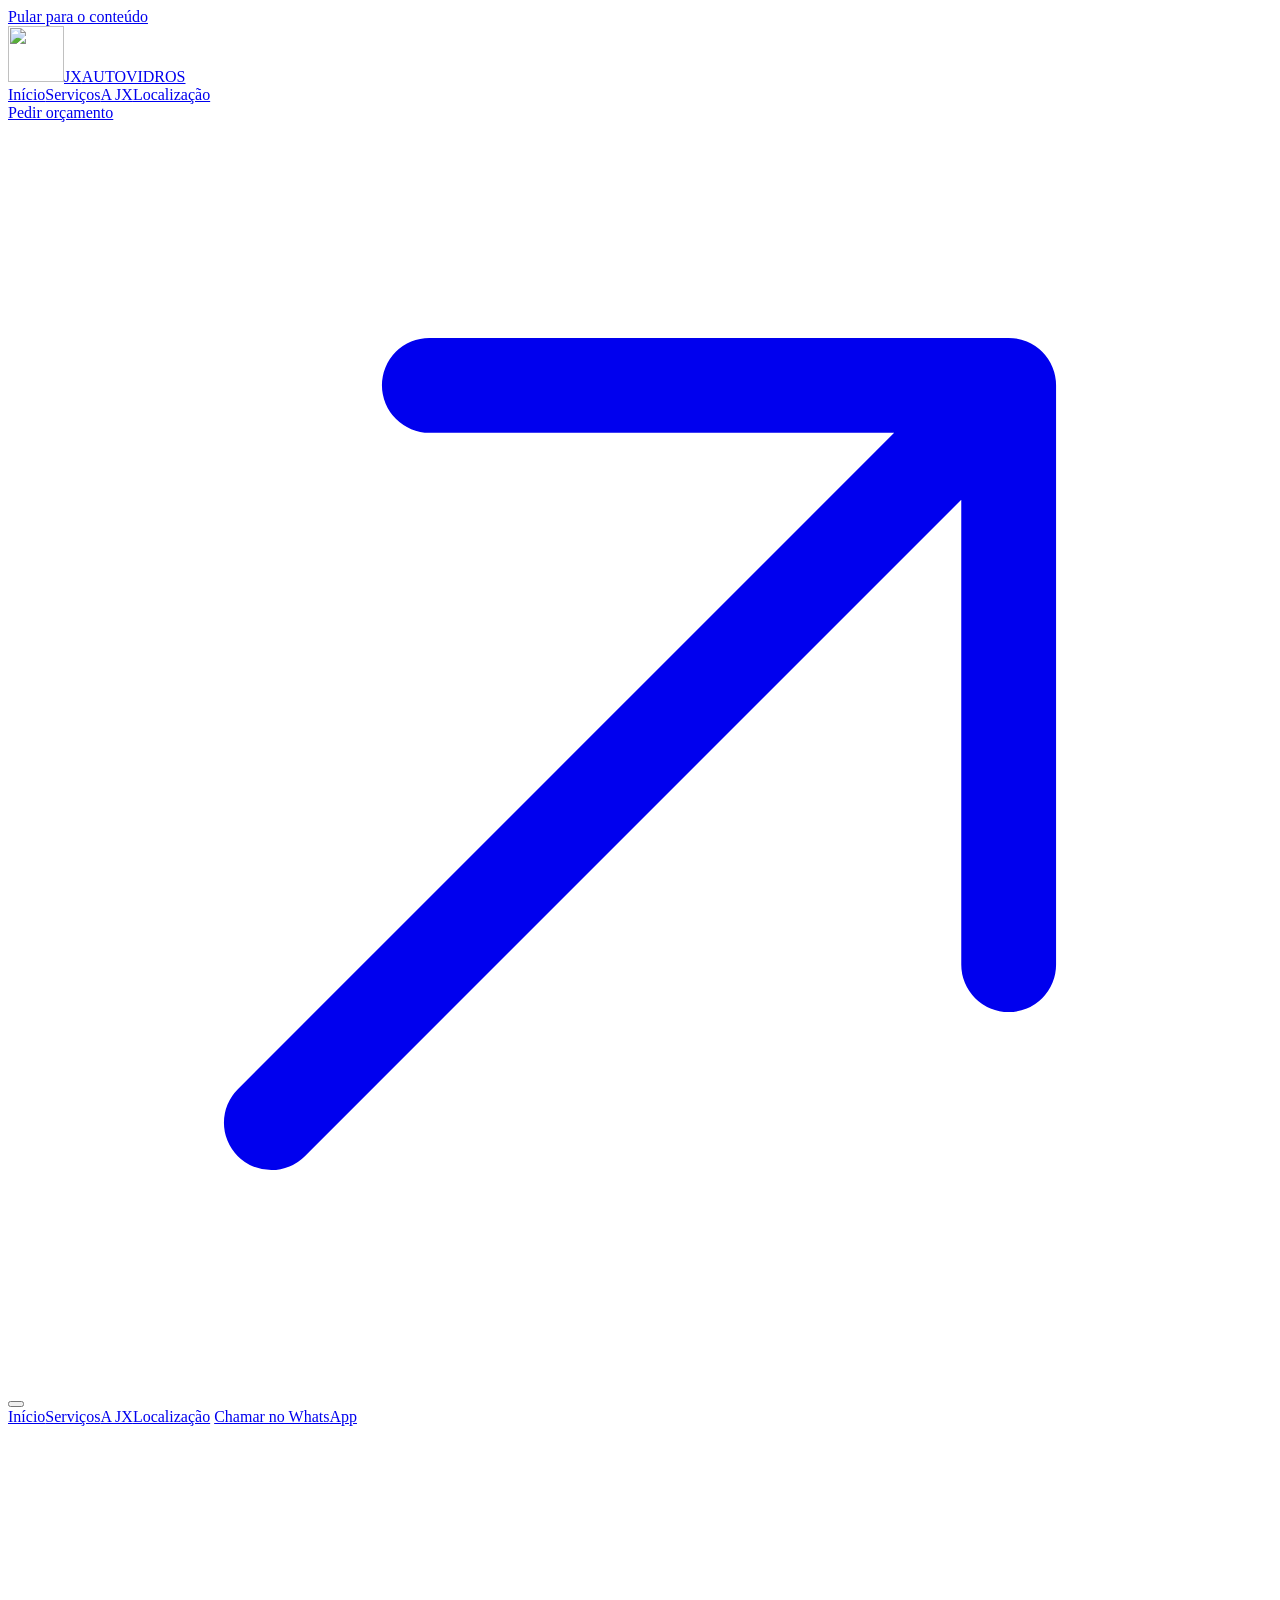
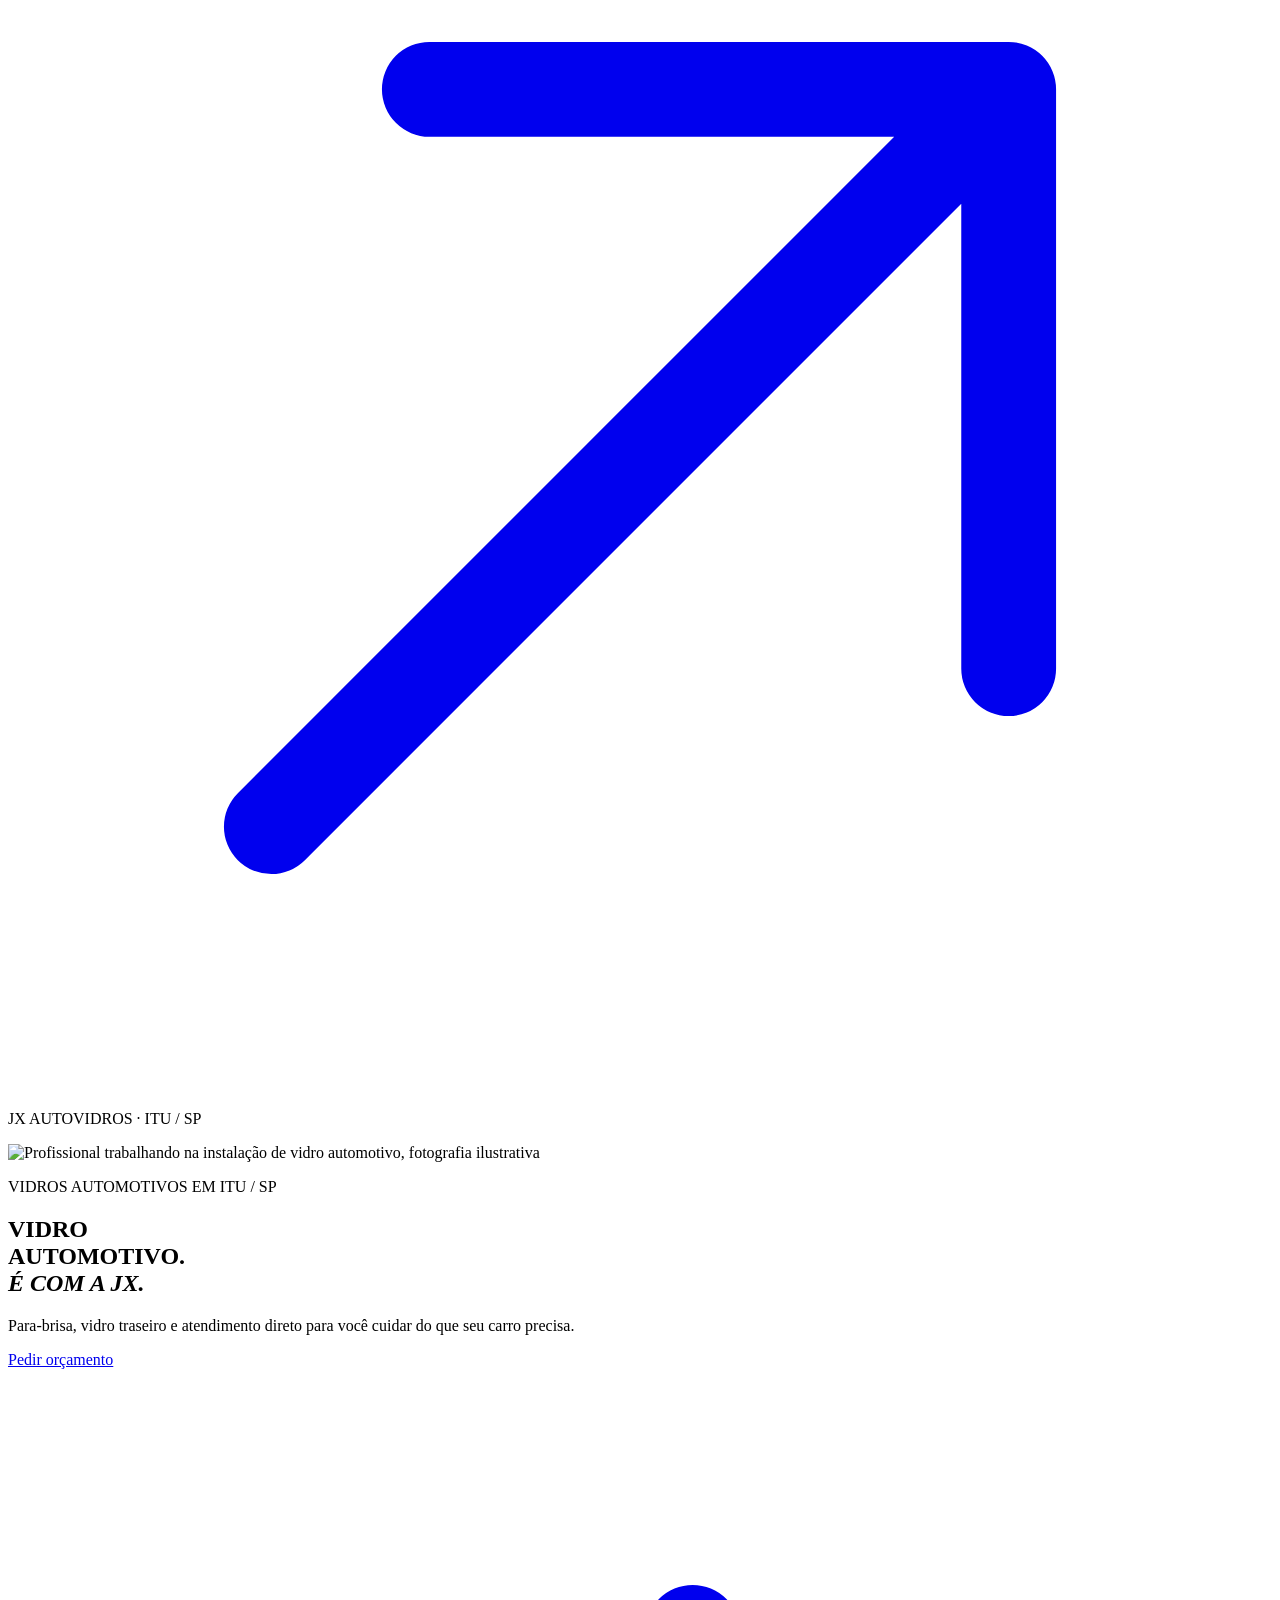
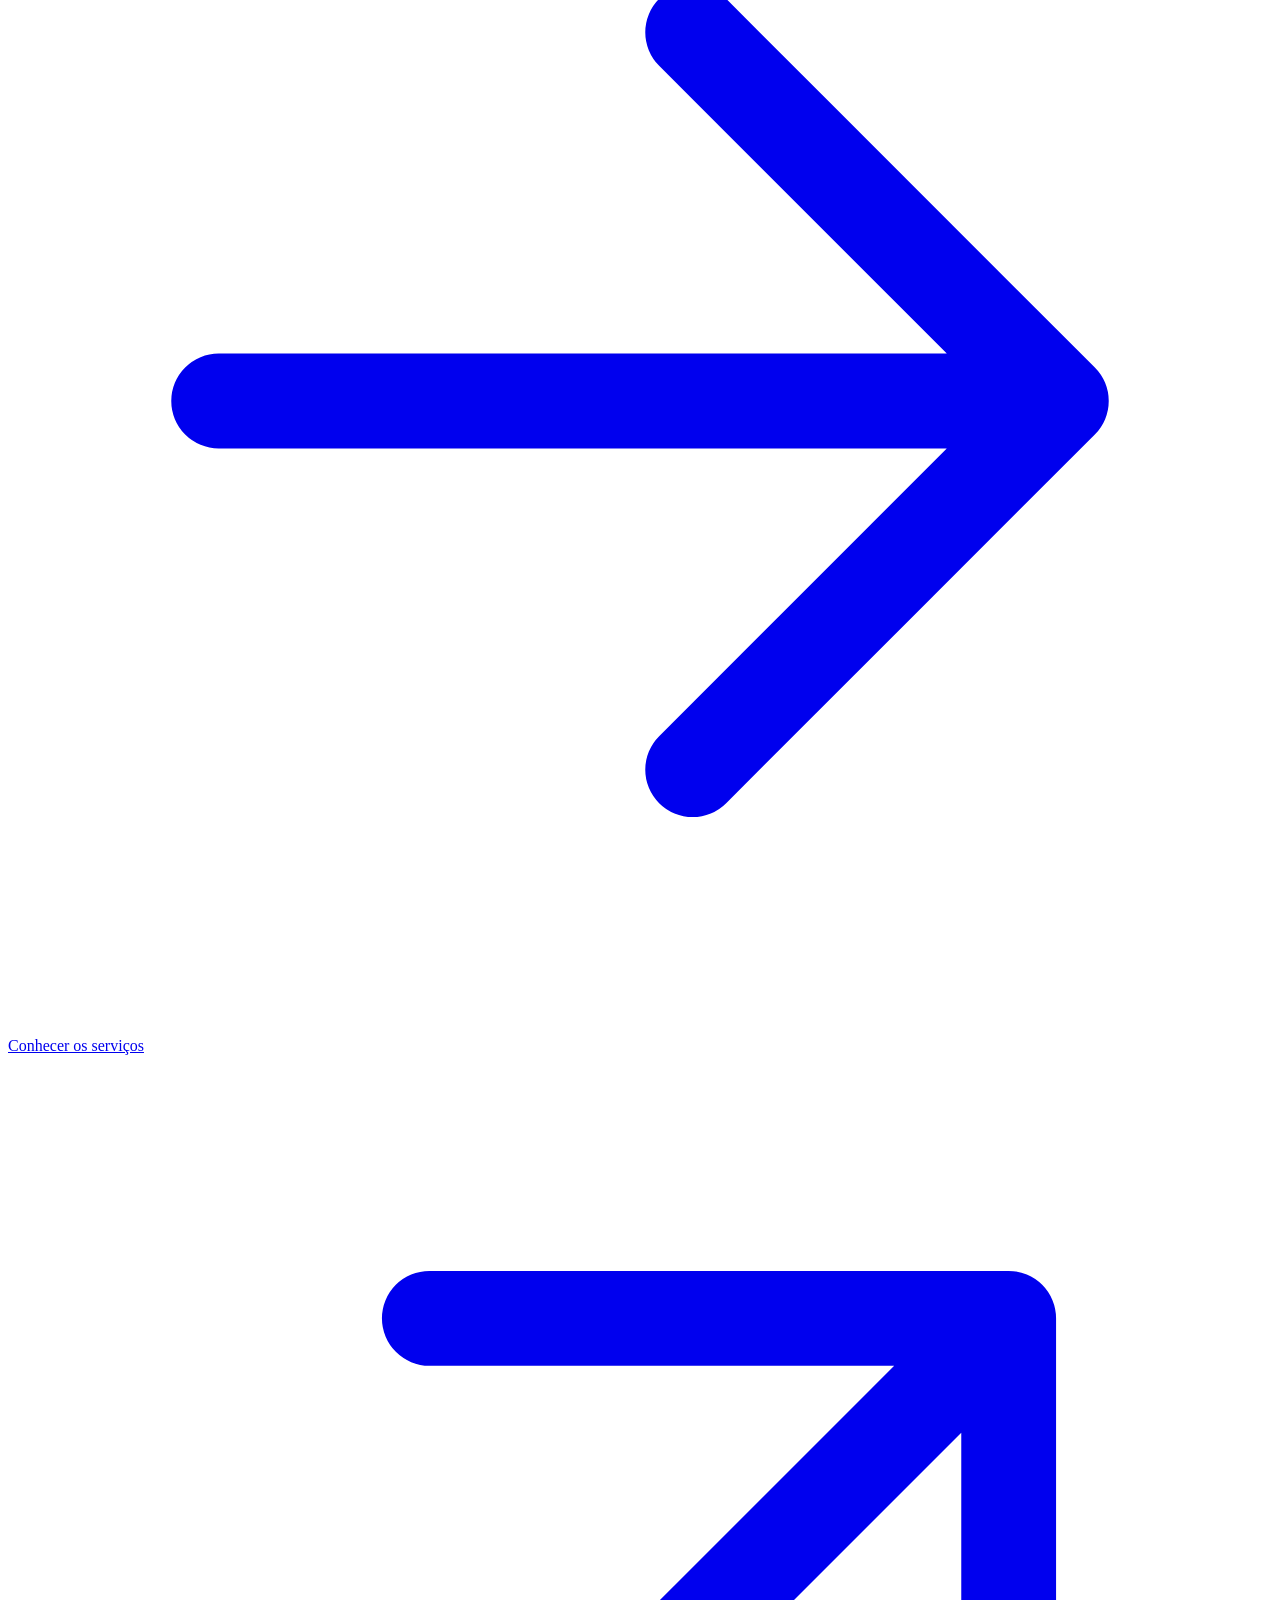
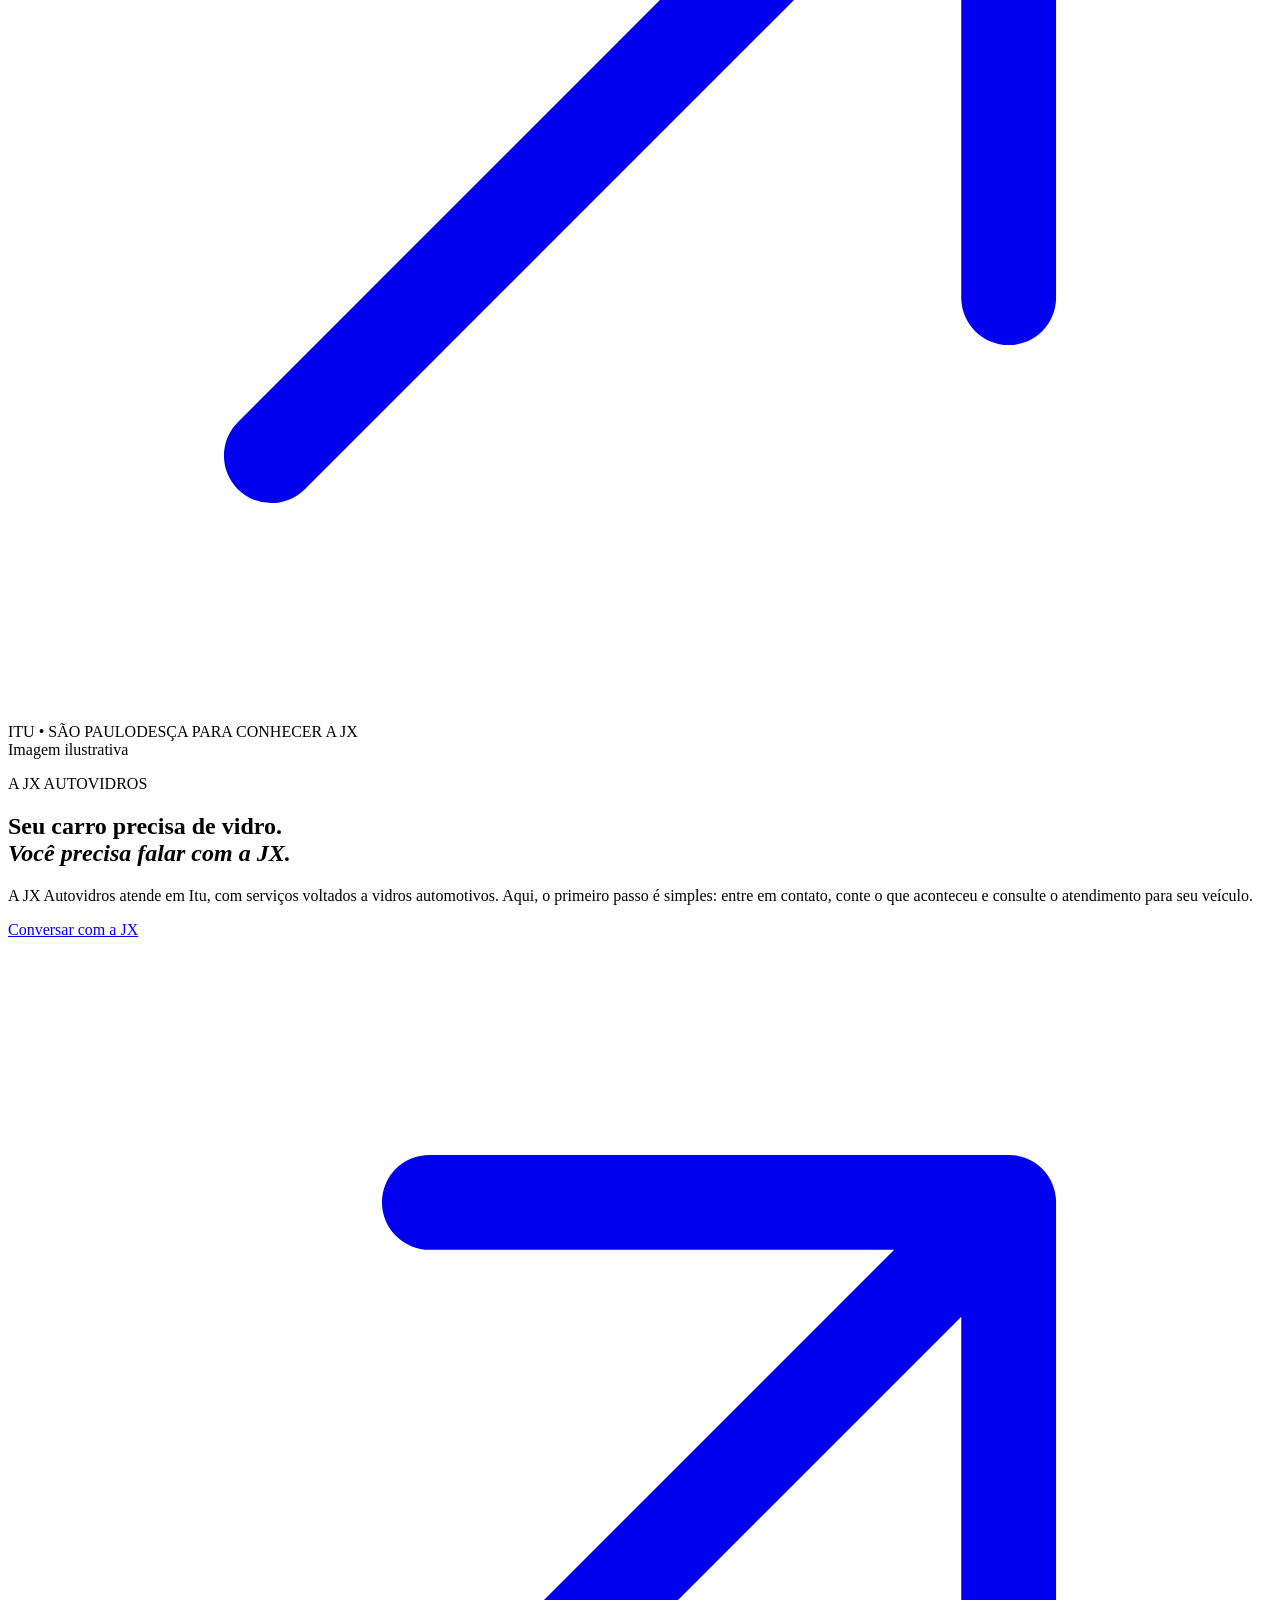
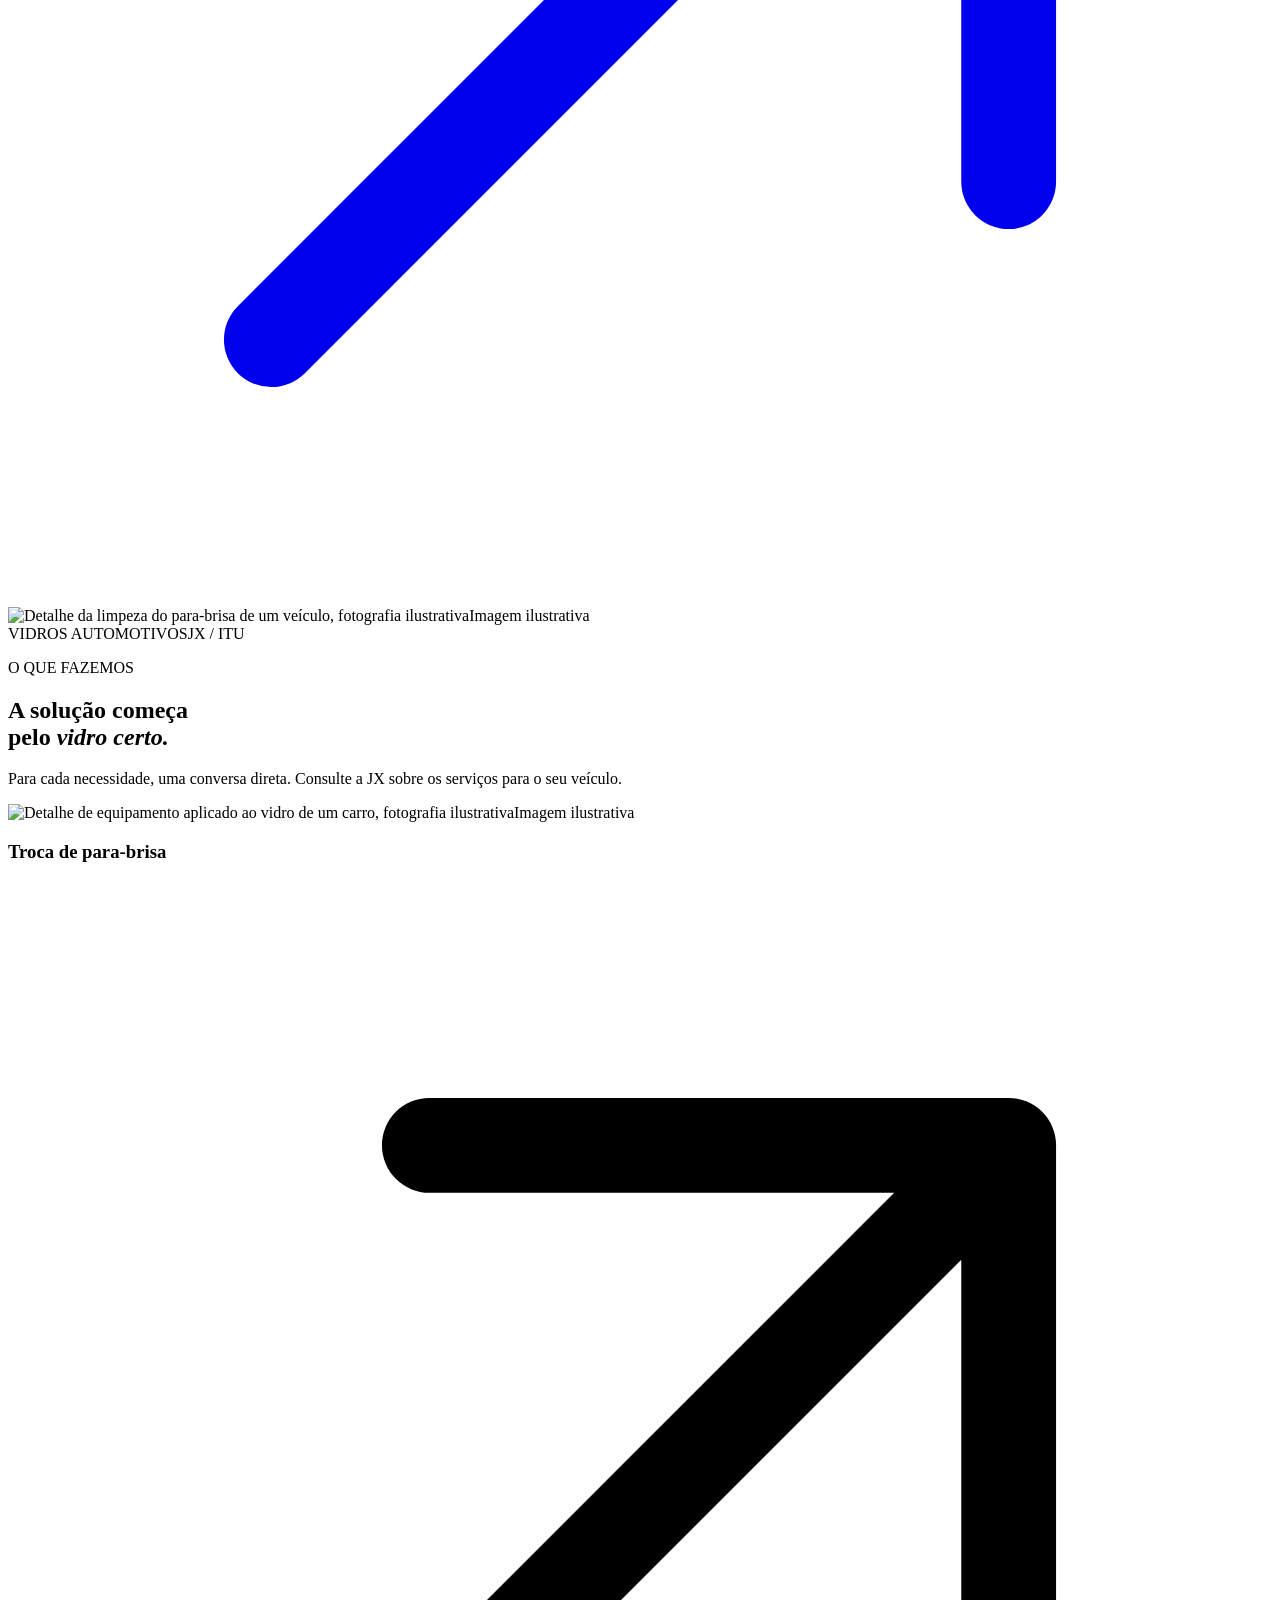
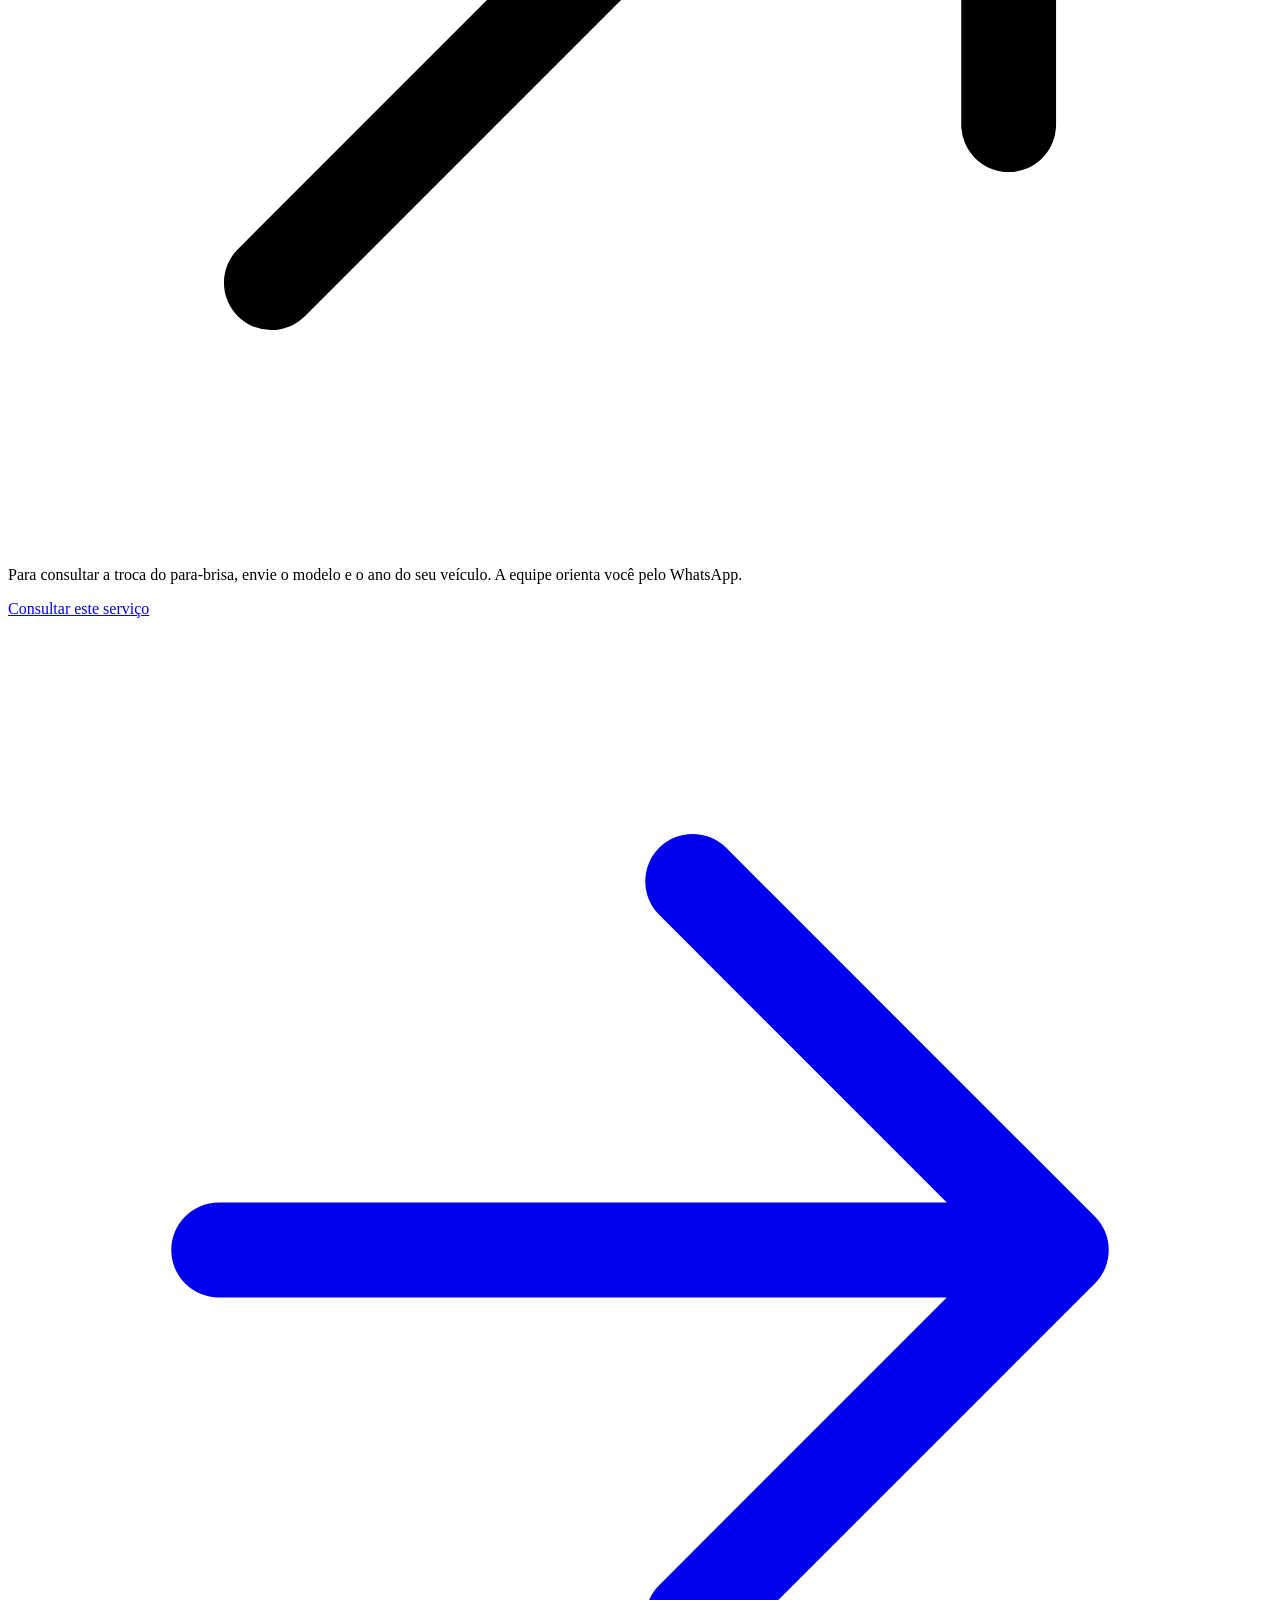
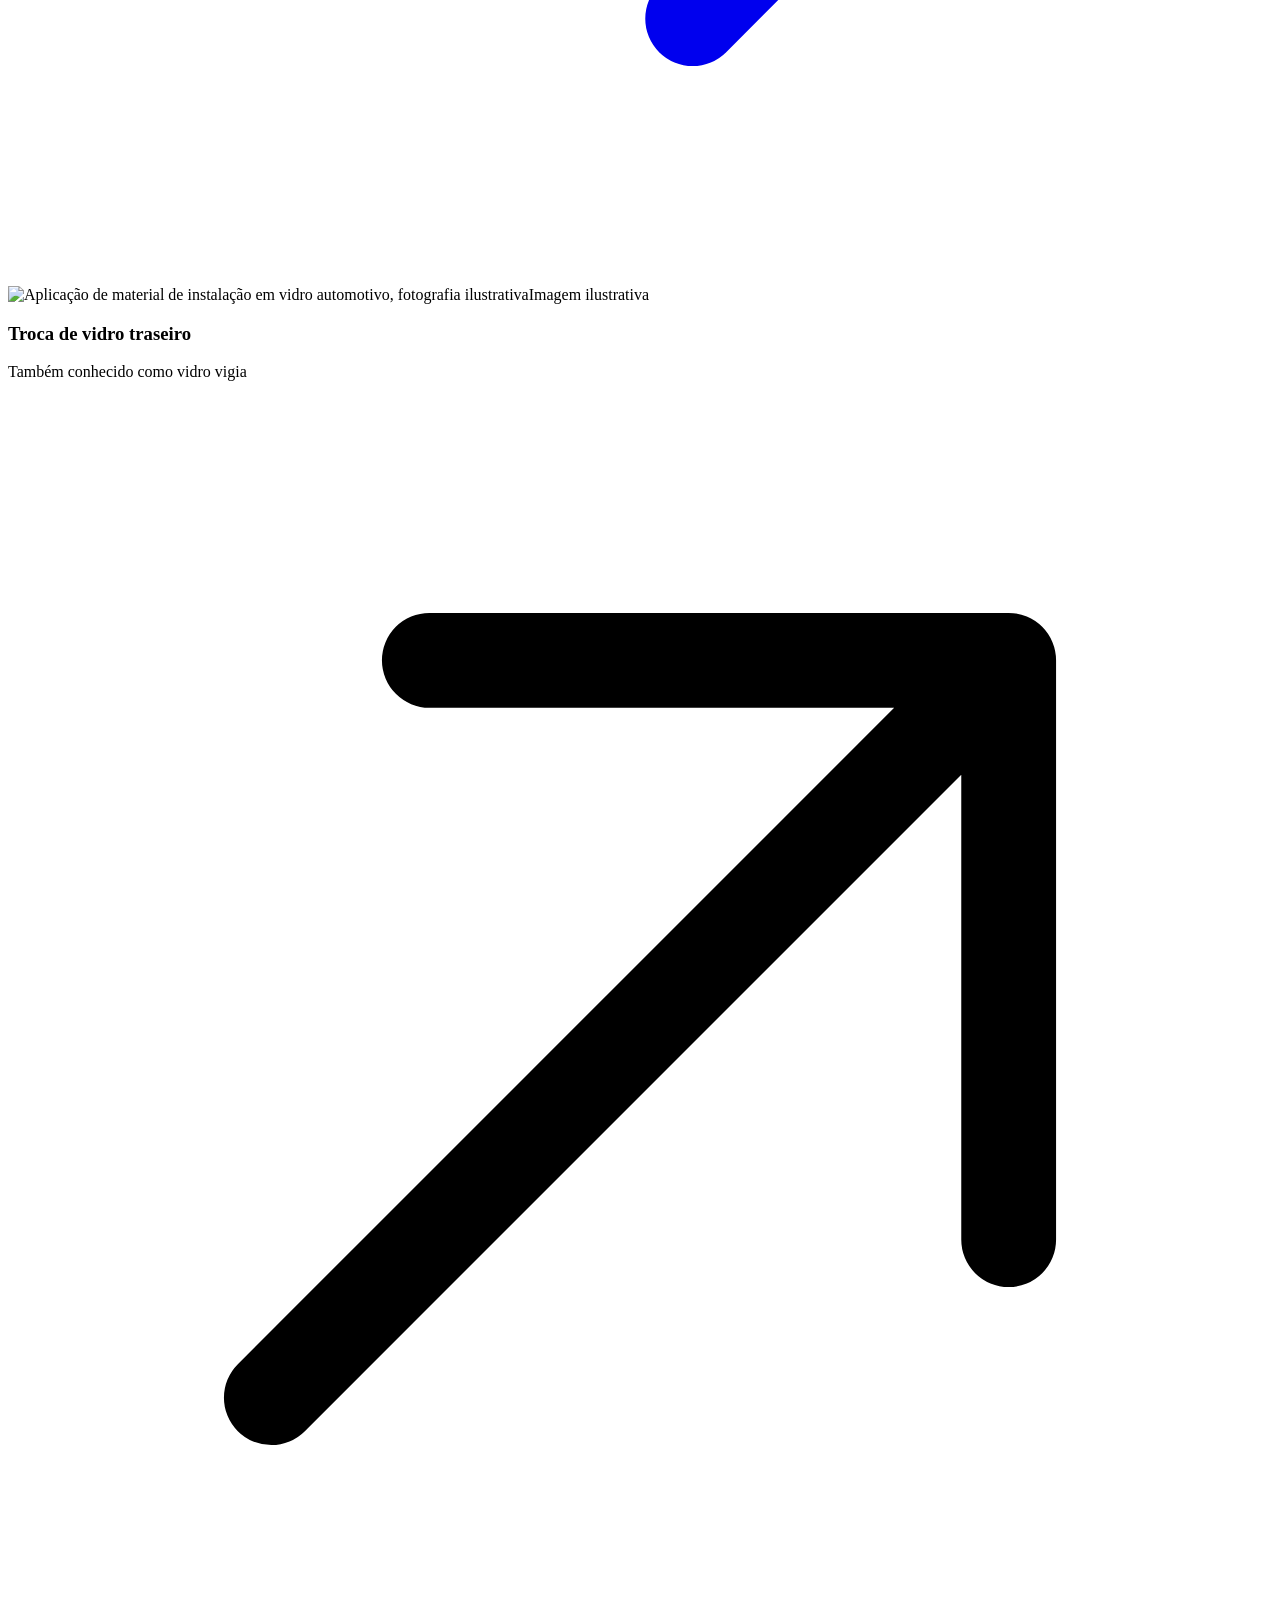
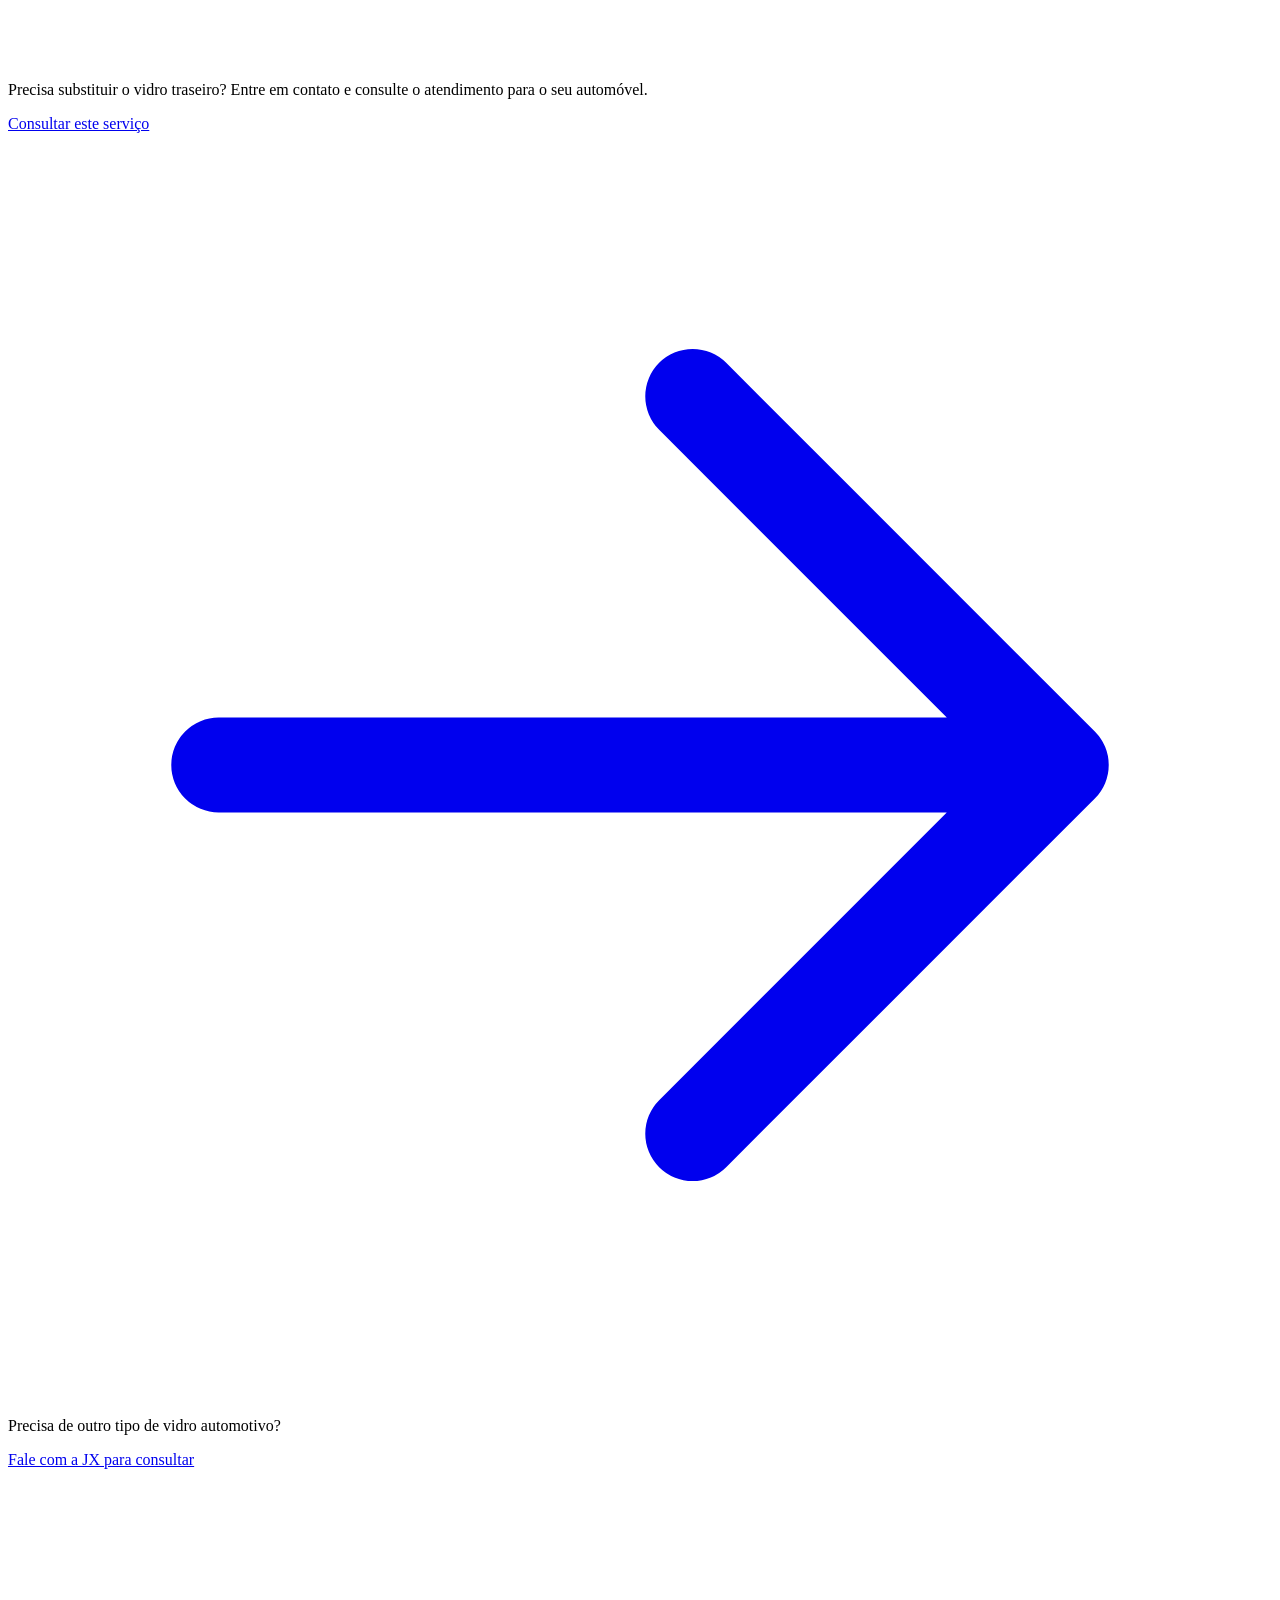
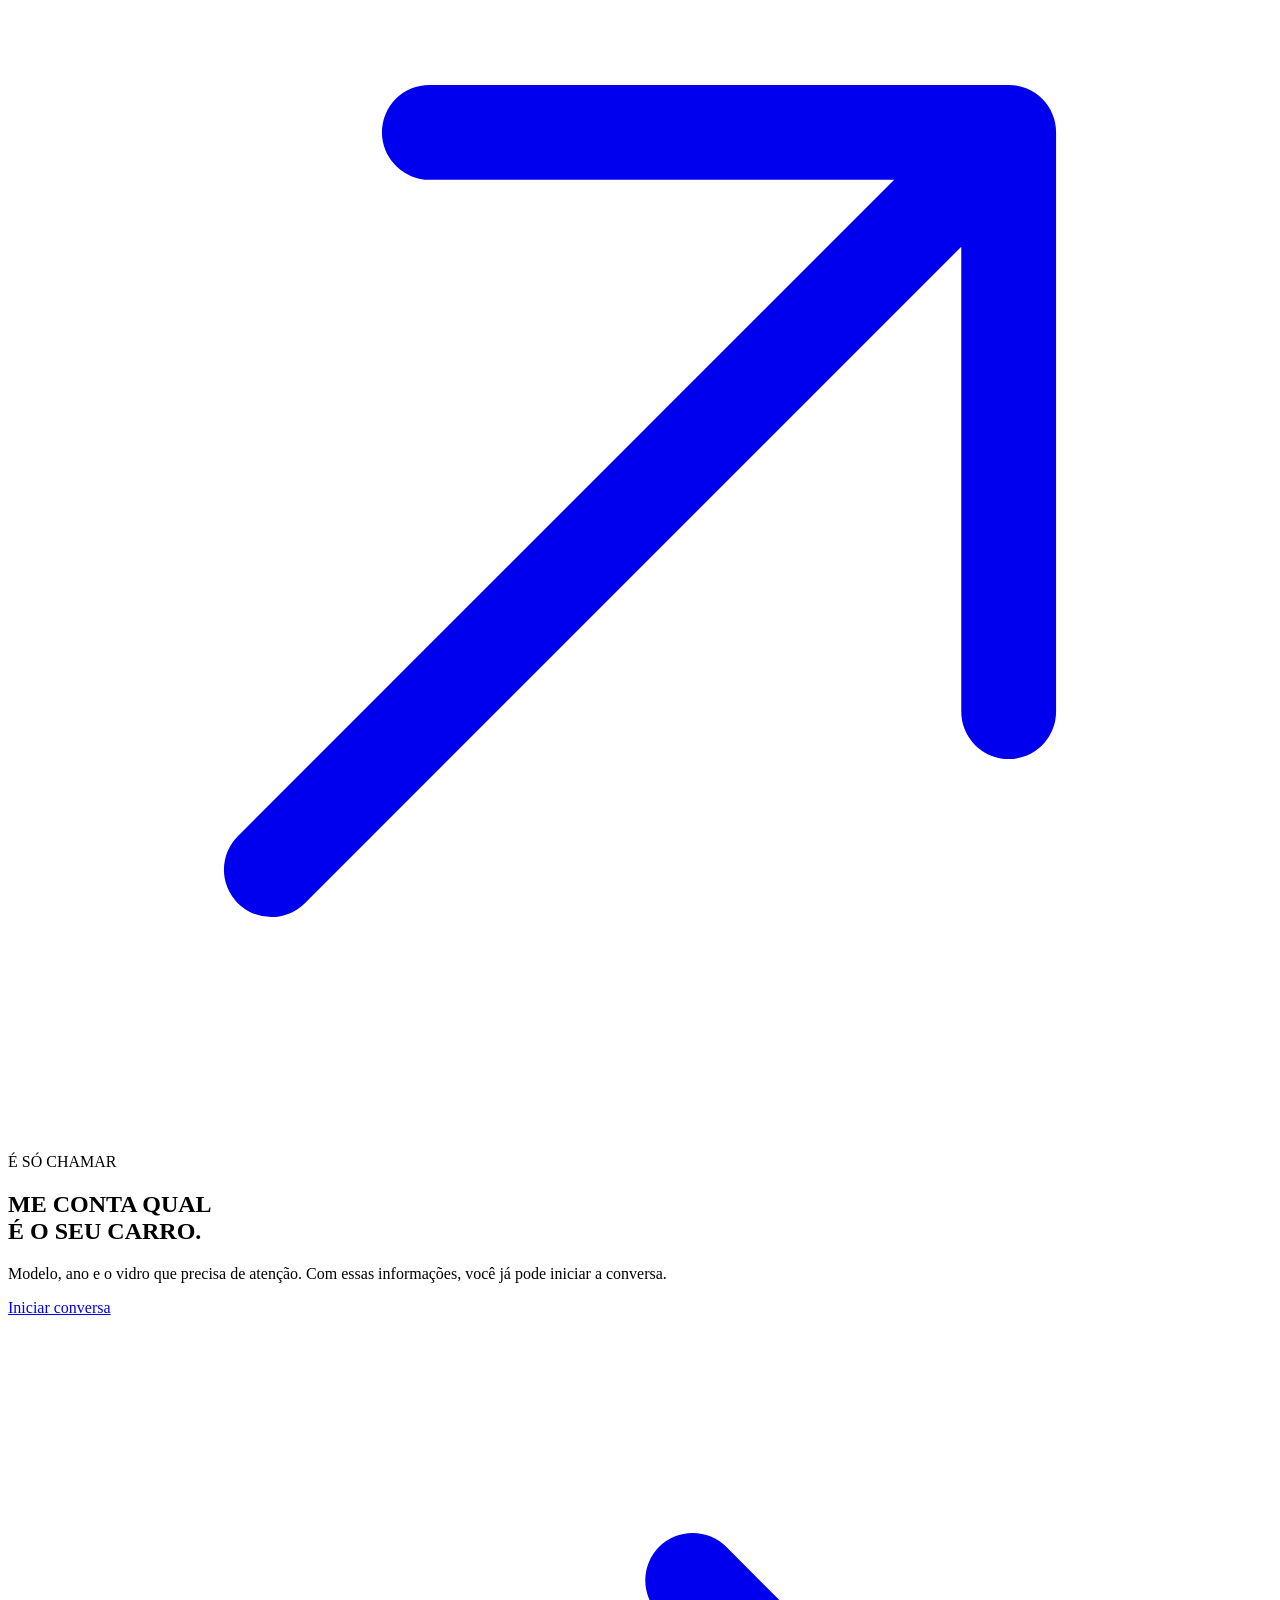
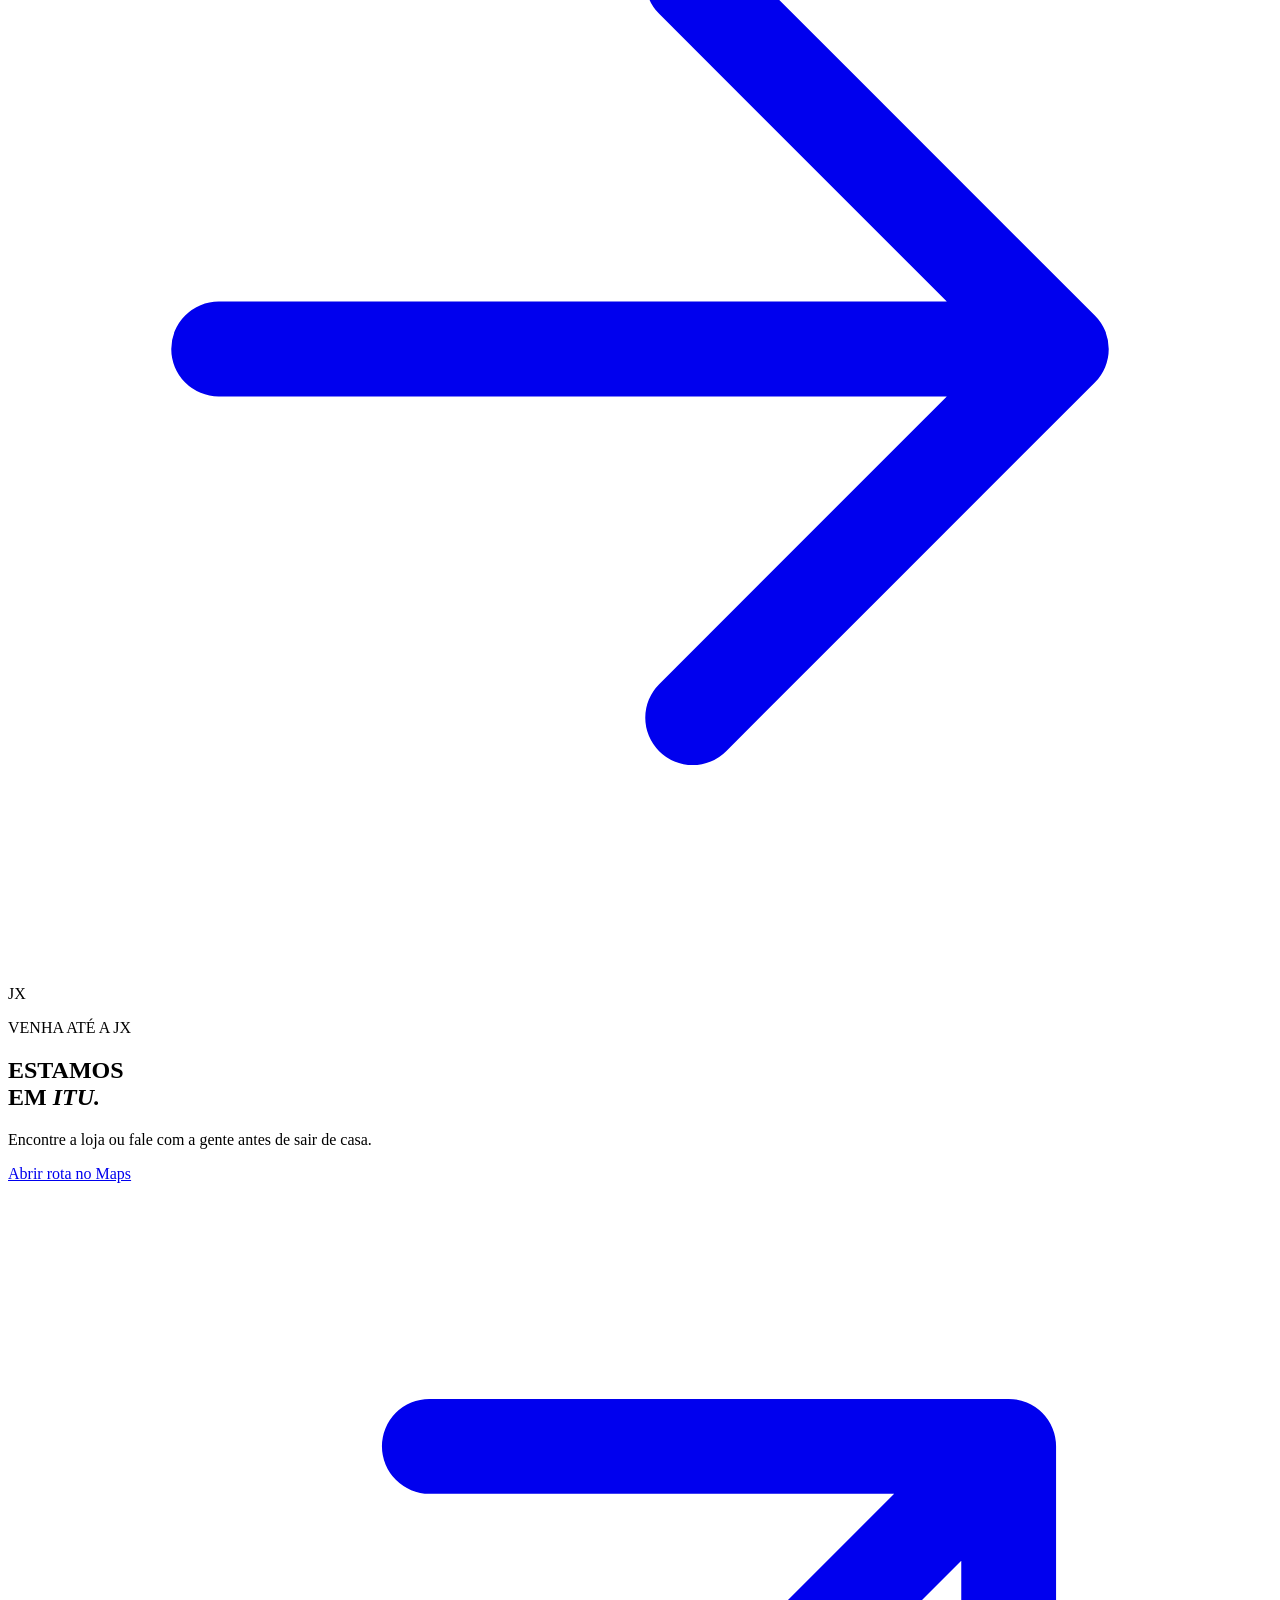
==== index.html @ f889445d "feat: adiciona página inicial JX Autovidros" ====
<!doctype html><html lang="pt-BR"><head><meta charset="utf-8"><meta name="viewport" content="width=device-width,initial-scale=1,viewport-fit=cover"><meta name="theme-color" content="#171818"><meta name="color-scheme" content="light"><meta name="format-detection" content="telephone=no">
 <title>JX Autovidros | Vidros automotivos em Itu - SP</title><meta name="description" content="JX Autovidros em Itu/SP: consulte troca de para-brisa, vidro traseiro e serviços de vidros automotivos. Orçamentos pelo WhatsApp (11) 94038-2699.">
 
 
 <link rel="icon" type="image/png" href="favicon.png"><link rel="apple-touch-icon" href="assets/images/logo-jx.webp">
 <meta property="og:type" content="website"><meta property="og:locale" content="pt_BR"><meta property="og:site_name" content="JX Autovidros"><meta property="og:title" content="JX Autovidros | Vidros automotivos em Itu - SP"><meta property="og:description" content="JX Autovidros em Itu/SP: consulte troca de para-brisa, vidro traseiro e serviços de vidros automotivos. Orçamentos pelo WhatsApp (11) 94038-2699."><meta property="og:image" content="og-jx.jpg">
 
 <meta name="twitter:card" content="summary_large_image"><link rel="preconnect" href="https://images.pexels.com" crossorigin><link rel="stylesheet" href="assets/site.css"><script defer src="assets/site.js"></script>
 <script type="application/ld+json">{"@context":"https://schema.org","@type":"AutoRepair","name":"JX Autovidros","description":"Serviços de vidros automotivos em Itu, São Paulo.","telephone":"+551140230996","address":{"@type":"PostalAddress","streetAddress":"Av. Caetano Ruggieri, 3996","addressLocality":"Itu","addressRegion":"SP","postalCode":"13310-600","addressCountry":"BR"},"sameAs":["https://www.instagram.com/jxautovidros/"],"hasOfferCatalog":{"@type":"OfferCatalog","name":"Vidros automotivos","itemListElement":[{"@type":"Offer","itemOffered":{"@type":"Service","name":"Troca de para-brisa"}},{"@type":"Offer","itemOffered":{"@type":"Service","name":"Troca de vidro traseiro"}}]}}</script></head><body><a class="skip-link" href="#conteudo">Pular para o conteúdo</a>
 <header class="site-header" id="cabecalho">
  <div class="header-inner shell">
   <a class="brand" href="#inicio" aria-label="JX Autovidros — início"><img src="assets/images/logo-jx.webp" alt="" width="56" height="56"><span class="brand-text">JX<span>AUTOVIDROS</span></span></a>
   <nav class="desktop-nav" aria-label="Menu principal"><a href="#inicio">Início</a><a href="#servicos">Serviços</a><a href="#sobre">A JX</a><a href="#localizacao">Localização</a></nav>
   <a class="header-cta" target="_blank" rel="noopener noreferrer" href="https://wa.me/5511940382699?text=Ol%C3%A1!%20Vim%20pelo%20site%20da%20JX%20Autovidros%20e%20gostaria%20de%20solicitar%20um%20or%C3%A7amento.">Pedir orçamento <span><svg viewBox="0 0 24 24" aria-hidden="true" fill="none" stroke="currentColor" stroke-width="1.8" stroke-linecap="round" stroke-linejoin="round"><path d="M5 19 19 5M8 5h11v11"/></svg></span></a>
   <button class="menu-toggle" aria-expanded="false" aria-controls="menu-mobile" aria-label="Abrir menu"><span></span><span></span></button>
  </div>
  <nav class="mobile-nav" id="menu-mobile" aria-label="Menu para celular" inert>
    <a href="#inicio">Início</a><a href="#servicos">Serviços</a><a href="#sobre">A JX</a><a href="#localizacao">Localização</a>
    <a class="mobile-nav-cta" href="https://wa.me/5511940382699?text=Ol%C3%A1!%20Vim%20pelo%20site%20da%20JX%20Autovidros%20e%20gostaria%20de%20solicitar%20um%20or%C3%A7amento." target="_blank" rel="noopener noreferrer">Chamar no WhatsApp <svg viewBox="0 0 24 24" aria-hidden="true" fill="none" stroke="currentColor" stroke-width="1.8" stroke-linecap="round" stroke-linejoin="round"><path d="M5 19 19 5M8 5h11v11"/></svg></a>
    <p>JX AUTOVIDROS · ITU / SP</p>
  </nav>
 </header>
<main>
<section class="hero" id="inicio" aria-labelledby="titulo-principal">
  <div class="hero-visual" aria-hidden="true"><img class="hero-image" src="https://images.pexels.com/photos/11950155/pexels-photo-11950155.jpeg?auto=compress&amp;cs=tinysrgb&amp;w=1600" alt="Profissional trabalhando na instalação de vidro automotivo, fotografia ilustrativa" fetchpriority="high" loading="eager" decoding="async" width="1200" height="900"><div class="hero-visual-shade"></div></div>
  <div class="shell hero-content" id="conteudo"><div class="hero-copy">
   <p class="eyebrow hero-eyebrow"><span class="eyebrow-stroke"></span> VIDROS AUTOMOTIVOS EM ITU / SP</p>
   <h1 id="titulo-principal">VIDRO<br>AUTOMOTIVO<span class="dot">.</span><br><em>É COM A JX.</em></h1>
   <p class="hero-subtitle">Para-brisa, vidro traseiro e atendimento direto para você cuidar do que seu carro precisa.</p>
   <div class="hero-actions"><a class="btn btn-primary" href="https://wa.me/5511940382699?text=Ol%C3%A1!%20Vim%20pelo%20site%20da%20JX%20Autovidros%20e%20gostaria%20de%20solicitar%20um%20or%C3%A7amento." target="_blank" rel="noopener noreferrer">Pedir orçamento <svg viewBox="0 0 24 24" aria-hidden="true" fill="none" stroke="currentColor" stroke-width="1.8" stroke-linecap="round" stroke-linejoin="round"><path d="M4 12h15M13 5l7 7-7 7"/></svg></a><a class="text-link" href="#servicos">Conhecer os serviços <span><svg viewBox="0 0 24 24" aria-hidden="true" fill="none" stroke="currentColor" stroke-width="1.8" stroke-linecap="round" stroke-linejoin="round"><path d="M5 19 19 5M8 5h11v11"/></svg></span></a></div>
  </div></div>
  <div class="hero-bottom shell"><span>ITU • SÃO PAULO</span><span class="hero-bottom-right">DESÇA PARA CONHECER A JX <span class="down-line" aria-hidden="true"></span></span></div>
  <span class="photo-disclaimer">Imagem ilustrativa</span>
 </section>
<section class="intro-section section-pad" id="sobre" aria-labelledby="sobre-titulo"><div class="shell intro-grid">
   <div class="intro-left"><p class="eyebrow dark-eyebrow"><span class="eyebrow-stroke"></span> A JX AUTOVIDROS</p><h2 id="sobre-titulo">Seu carro precisa de vidro.<br><em>Você precisa falar com a JX.</em></h2></div>
   <div class="intro-right"><p>A JX Autovidros atende em Itu, com serviços voltados a vidros automotivos. Aqui, o primeiro passo é simples: entre em contato, conte o que aconteceu e consulte o atendimento para seu veículo.</p><a class="underlined-link" href="https://wa.me/5511940382699?text=Ol%C3%A1!%20Gostaria%20de%20consultar%20um%20servi%C3%A7o%20para%20o%20meu%20ve%C3%ADculo." target="_blank" rel="noopener noreferrer">Conversar com a JX <svg viewBox="0 0 24 24" aria-hidden="true" fill="none" stroke="currentColor" stroke-width="1.8" stroke-linecap="round" stroke-linejoin="round"><path d="M5 19 19 5M8 5h11v11"/></svg></a><div class="intro-image-wrap"><img class="intro-image" src="https://images.pexels.com/photos/8470257/pexels-photo-8470257.jpeg?auto=compress&amp;cs=tinysrgb&amp;w=1200" alt="Detalhe da limpeza do para-brisa de um veículo, fotografia ilustrativa" loading="lazy" decoding="async" width="1200" height="900"><span class="photo-disclaimer">Imagem ilustrativa</span></div></div>
  </div><div class="shell intro-divider"><span>VIDROS AUTOMOTIVOS</span><span>JX / ITU</span></div></section>
<section class="services section-pad" id="servicos" aria-labelledby="servicos-titulo"><div class="shell"><div class="services-head"><div><p class="eyebrow"><span class="eyebrow-stroke"></span> O QUE FAZEMOS</p><h2 id="servicos-titulo">A solução começa<br>pelo <em>vidro certo.</em></h2></div><p>Para cada necessidade, uma conversa direta. Consulte a JX sobre os serviços para o seu veículo.</p></div><div class="services-list"><article class="service-card service-card-1"><div class="service-photo"><img class="service-img" src="https://images.pexels.com/photos/11950154/pexels-photo-11950154.jpeg?auto=compress&amp;cs=tinysrgb&amp;w=1200" alt="Detalhe de equipamento aplicado ao vidro de um carro, fotografia ilustrativa" loading="lazy" decoding="async" width="1200" height="900"><span class="photo-disclaimer">Imagem ilustrativa</span></div><div class="service-content"><div class="service-title-row"><div><h3>Troca de para-brisa</h3></div><span class="service-arrow" aria-hidden="true"><svg viewBox="0 0 24 24" aria-hidden="true" fill="none" stroke="currentColor" stroke-width="1.8" stroke-linecap="round" stroke-linejoin="round"><path d="M5 19 19 5M8 5h11v11"/></svg></span></div><p>Para consultar a troca do para-brisa, envie o modelo e o ano do seu veículo. A equipe orienta você pelo WhatsApp.</p><a href="https://wa.me/5511940382699?text=Ol%C3%A1%2C%20JX%20Autovidros!%20Gostaria%20de%20consultar%20sobre%20troca%20de%20para-brisa%20para%20meu%20ve%C3%ADculo." target="_blank" rel="noopener noreferrer" class="service-link">Consultar este serviço <span><svg viewBox="0 0 24 24" aria-hidden="true" fill="none" stroke="currentColor" stroke-width="1.8" stroke-linecap="round" stroke-linejoin="round"><path d="M4 12h15M13 5l7 7-7 7"/></svg></span></a></div></article><article class="service-card service-card-2"><div class="service-photo"><img class="service-img" src="https://images.pexels.com/photos/11950156/pexels-photo-11950156.jpeg?auto=compress&amp;cs=tinysrgb&amp;w=1200" alt="Aplicação de material de instalação em vidro automotivo, fotografia ilustrativa" loading="lazy" decoding="async" width="1200" height="900"><span class="photo-disclaimer">Imagem ilustrativa</span></div><div class="service-content"><div class="service-title-row"><div><h3>Troca de vidro traseiro</h3><p class="service-subtitle">Também conhecido como vidro vigia</p></div><span class="service-arrow" aria-hidden="true"><svg viewBox="0 0 24 24" aria-hidden="true" fill="none" stroke="currentColor" stroke-width="1.8" stroke-linecap="round" stroke-linejoin="round"><path d="M5 19 19 5M8 5h11v11"/></svg></span></div><p>Precisa substituir o vidro traseiro? Entre em contato e consulte o atendimento para o seu automóvel.</p><a href="https://wa.me/5511940382699?text=Ol%C3%A1%2C%20JX%20Autovidros!%20Gostaria%20de%20consultar%20sobre%20troca%20de%20vidro%20traseiro%20para%20meu%20ve%C3%ADculo." target="_blank" rel="noopener noreferrer" class="service-link">Consultar este serviço <span><svg viewBox="0 0 24 24" aria-hidden="true" fill="none" stroke="currentColor" stroke-width="1.8" stroke-linecap="round" stroke-linejoin="round"><path d="M4 12h15M13 5l7 7-7 7"/></svg></span></a></div></article></div><div class="services-other"><span class="services-other-mark" aria-hidden="true"></span><p>Precisa de outro tipo de vidro automotivo?</p><a href="https://wa.me/5511940382699?text=Ol%C3%A1!%20Preciso%20de%20informa%C3%A7%C3%B5es%20sobre%20vidros%20automotivos%20para%20meu%20ve%C3%ADculo." target="_blank" rel="noopener noreferrer">Fale com a JX para consultar <svg viewBox="0 0 24 24" aria-hidden="true" fill="none" stroke="currentColor" stroke-width="1.8" stroke-linecap="round" stroke-linejoin="round"><path d="M5 19 19 5M8 5h11v11"/></svg></a></div></div></section>
<section class="contact-band" aria-labelledby="faixa-titulo"><div class="shell contact-band-inner"><div><p class="eyebrow">É SÓ CHAMAR</p><h2 id="faixa-titulo">ME CONTA QUAL<br>É O SEU CARRO<span>.</span></h2></div><div class="contact-band-side"><p>Modelo, ano e o vidro que precisa de atenção. Com essas informações, você já pode iniciar a conversa.</p><a class="btn btn-black" href="https://wa.me/5511940382699?text=Ol%C3%A1%2C%20JX!%20Meu%20carro%20%C3%A9%20%5Bmodelo%2Fano%5D%20e%20preciso%20de%20atendimento%20para%20%5Bvidro%5D." target="_blank" rel="noopener noreferrer">Iniciar conversa <svg viewBox="0 0 24 24" aria-hidden="true" fill="none" stroke="currentColor" stroke-width="1.8" stroke-linecap="round" stroke-linejoin="round"><path d="M4 12h15M13 5l7 7-7 7"/></svg></a></div></div><span class="contact-band-x" aria-hidden="true">JX</span></section>
<section class="location-section section-pad" id="localizacao" aria-labelledby="local-titulo"><div class="shell location-grid"><div class="location-main"><p class="eyebrow dark-eyebrow"><span class="eyebrow-stroke"></span> VENHA ATÉ A JX</p><h2 id="local-titulo">ESTAMOS<br>EM <em>ITU.</em></h2><p class="location-sub">Encontre a loja ou fale com a gente antes de sair de casa.</p><a class="btn btn-black" href="https://www.google.com/maps/search/?api=1&query=Av.%20Caetano%20Ruggieri%2C%203996%20-%20Parque%20das%20Rosas%2C%20Itu%20-%20SP%2C%2013310-600" target="_blank" rel="noopener noreferrer">Abrir rota no Maps <svg viewBox="0 0 24 24" aria-hidden="true" fill="none" stroke="currentColor" stroke-width="1.8" stroke-linecap="round" stroke-linejoin="round"><path d="M5 19 19 5M8 5h11v11"/></svg></a></div><div class="location-card"><p class="location-card-label">NOSSO ENDEREÇO</p><p class="location-address">Av. Caetano<br>Ruggieri, <strong>3996</strong></p><p class="location-bairro">Parque das Rosas · Itu / SP<br>CEP 13310-600</p><div class="location-card-divider"></div><div class="contact-method"><span>WHATSAPP</span><a href="https://wa.me/5511940382699?text=Ol%C3%A1!%20Vim%20pelo%20site%20da%20JX%20Autovidros%20e%20gostaria%20de%20solicitar%20um%20or%C3%A7amento." target="_blank" rel="noopener noreferrer">(11) 94038-2699 <svg viewBox="0 0 24 24" aria-hidden="true" fill="none" stroke="currentColor" stroke-width="1.8" stroke-linecap="round" stroke-linejoin="round"><path d="M5 19 19 5M8 5h11v11"/></svg></a></div><div class="contact-method"><span>TELEFONE</span><a href="tel:+551140230996">(11) 4023-0996 <svg viewBox="0 0 24 24" aria-hidden="true" fill="none" stroke="currentColor" stroke-width="1.8" stroke-linecap="round" stroke-linejoin="round"><path d="M5 19 19 5M8 5h11v11"/></svg></a></div><a class="location-instagram" href="https://www.instagram.com/jxautovidros/" target="_blank" rel="noopener noreferrer">Instagram @jxautovidros <svg viewBox="0 0 24 24" aria-hidden="true" fill="none" stroke="currentColor" stroke-width="1.8" stroke-linecap="round" stroke-linejoin="round"><path d="M5 19 19 5M8 5h11v11"/></svg></a></div></div></section>
<section class="faq-section section-pad" id="duvidas" aria-labelledby="faq-titulo"><div class="shell faq-grid"><div class="faq-intro"><p class="eyebrow dark-eyebrow"><span class="eyebrow-stroke"></span> DÚVIDAS RÁPIDAS</p><h2 id="faq-titulo">AINDA TEM<br>ALGUMA <em>DÚVIDA?</em></h2><p>Se precisar de uma informação diferente, a conversa continua no WhatsApp.</p></div><div class="faq-list"><details class="faq-item" open><summary><span>Como pedir um orçamento?</span><span class="faq-plus" aria-hidden="true"></span></summary><div class="faq-answer"><p>É só chamar a JX pelo WhatsApp <a href="https://wa.me/5511940382699?text=Ol%C3%A1!%20Vim%20pelo%20site%20da%20JX%20Autovidros%20e%20gostaria%20de%20solicitar%20um%20or%C3%A7amento." target="_blank" rel="noopener noreferrer">(11) 94038-2699</a> e explicar de qual vidro automotivo você precisa. Enviar modelo e ano do veículo ajuda a iniciar a conversa.</p></div></details><details class="faq-item" ><summary><span>Onde fica a JX Autovidros?</span><span class="faq-plus" aria-hidden="true"></span></summary><div class="faq-answer"><p>A loja fica na Av. Caetano Ruggieri, 3996 - Parque das Rosas, Itu - SP, 13310-600. Você pode <a href="https://www.google.com/maps/search/?api=1&query=Av.%20Caetano%20Ruggieri%2C%203996%20-%20Parque%20das%20Rosas%2C%20Itu%20-%20SP%2C%2013310-600" target="_blank" rel="noopener noreferrer">abrir o trajeto no Google Maps</a>.</p></div></details><details class="faq-item" ><summary><span>Quais vidros posso consultar?</span><span class="faq-plus" aria-hidden="true"></span></summary><div class="faq-answer"><p>Há referências públicas a serviços de troca de para-brisa e vidro traseiro (vigia). Para outras necessidades, consulte a equipe diretamente pelo WhatsApp.</p></div></details></div></div></section>
</main>
<footer class="footer"><div class="shell"><div class="footer-main"><div class="footer-brand-area"><a class="footer-logo" href="#inicio"><img src="assets/images/logo-jx.webp" width="70" height="70" alt="Logotipo JX Autovidros"><span>JX<span>AUTO VIDROS</span></span></a><p>Vidros automotivos em Itu, SP.<br>Fale com a JX para consultar seu atendimento.</p></div><div class="footer-links"><h3>NAVEGAÇÃO</h3><a href="#inicio">Início</a><a href="#servicos">Serviços</a><a href="#sobre">A JX</a><a href="#localizacao">Localização</a></div><div class="footer-contact"><h3>FALE COM A JX</h3><a href="https://wa.me/5511940382699?text=Ol%C3%A1!%20Vim%20pelo%20site%20da%20JX%20Autovidros%20e%20gostaria%20de%20solicitar%20um%20or%C3%A7amento." target="_blank" rel="noopener noreferrer">(11) 94038-2699</a><a href="tel:+551140230996">(11) 4023-0996</a><a href="https://www.instagram.com/jxautovidros/" target="_blank" rel="noopener noreferrer">Instagram ↗</a></div></div><div class="footer-bottom"><span>© <span id="current-year"></span> JX Autovidros. Todos os direitos reservados.</span><span><a href="privacidade.html">Privacidade</a> <span class="footer-sep">·</span> Itu / São Paulo</span></div></div></footer>
 <a class="floating-whatsapp" href="https://wa.me/5511940382699?text=Ol%C3%A1!%20Vim%20pelo%20site%20da%20JX%20Autovidros%20e%20gostaria%20de%20solicitar%20um%20or%C3%A7amento." target="_blank" rel="noopener noreferrer" aria-label="Solicitar orçamento pelo WhatsApp"><svg viewBox="0 0 32 32" aria-hidden="true" fill="currentColor"><path d="M16 .7A15.2 15.2 0 0 0 3.1 24l-2 7.3 7.5-2A15.3 15.3 0 1 0 16 .7Zm0 27.7a12.3 12.3 0 0 1-6.2-1.7l-.4-.2-4.4 1.2 1.2-4.3-.3-.5a12.4 12.4 0 1 1 10.1 5.5Zm6.8-9.3c-.4-.2-2.2-1.1-2.5-1.2-.3-.1-.6-.2-.8.2s-1 1.2-1.2 1.4c-.2.2-.4.3-.8.1a10 10 0 0 1-2.9-1.8 10.7 10.7 0 0 1-2-2.5c-.2-.4 0-.5.2-.7l.6-.7.4-.6a.7.7 0 0 0 0-.6l-1.1-2.7c-.3-.7-.6-.6-.8-.6h-.7a1.4 1.4 0 0 0-1 .5c-.3.3-1.3 1.3-1.3 3.1s1.3 3.6 1.5 3.8c.2.3 2.5 4 6.1 5.5.8.4 1.5.6 2 .7.8.2 1.6.2 2.2.2.7-.1 2.2-.9 2.5-1.8.3-.9.3-1.7.2-1.8-.1-.2-.3-.3-.7-.5Z"/></svg><span>Orçamento</span></a></body></html>
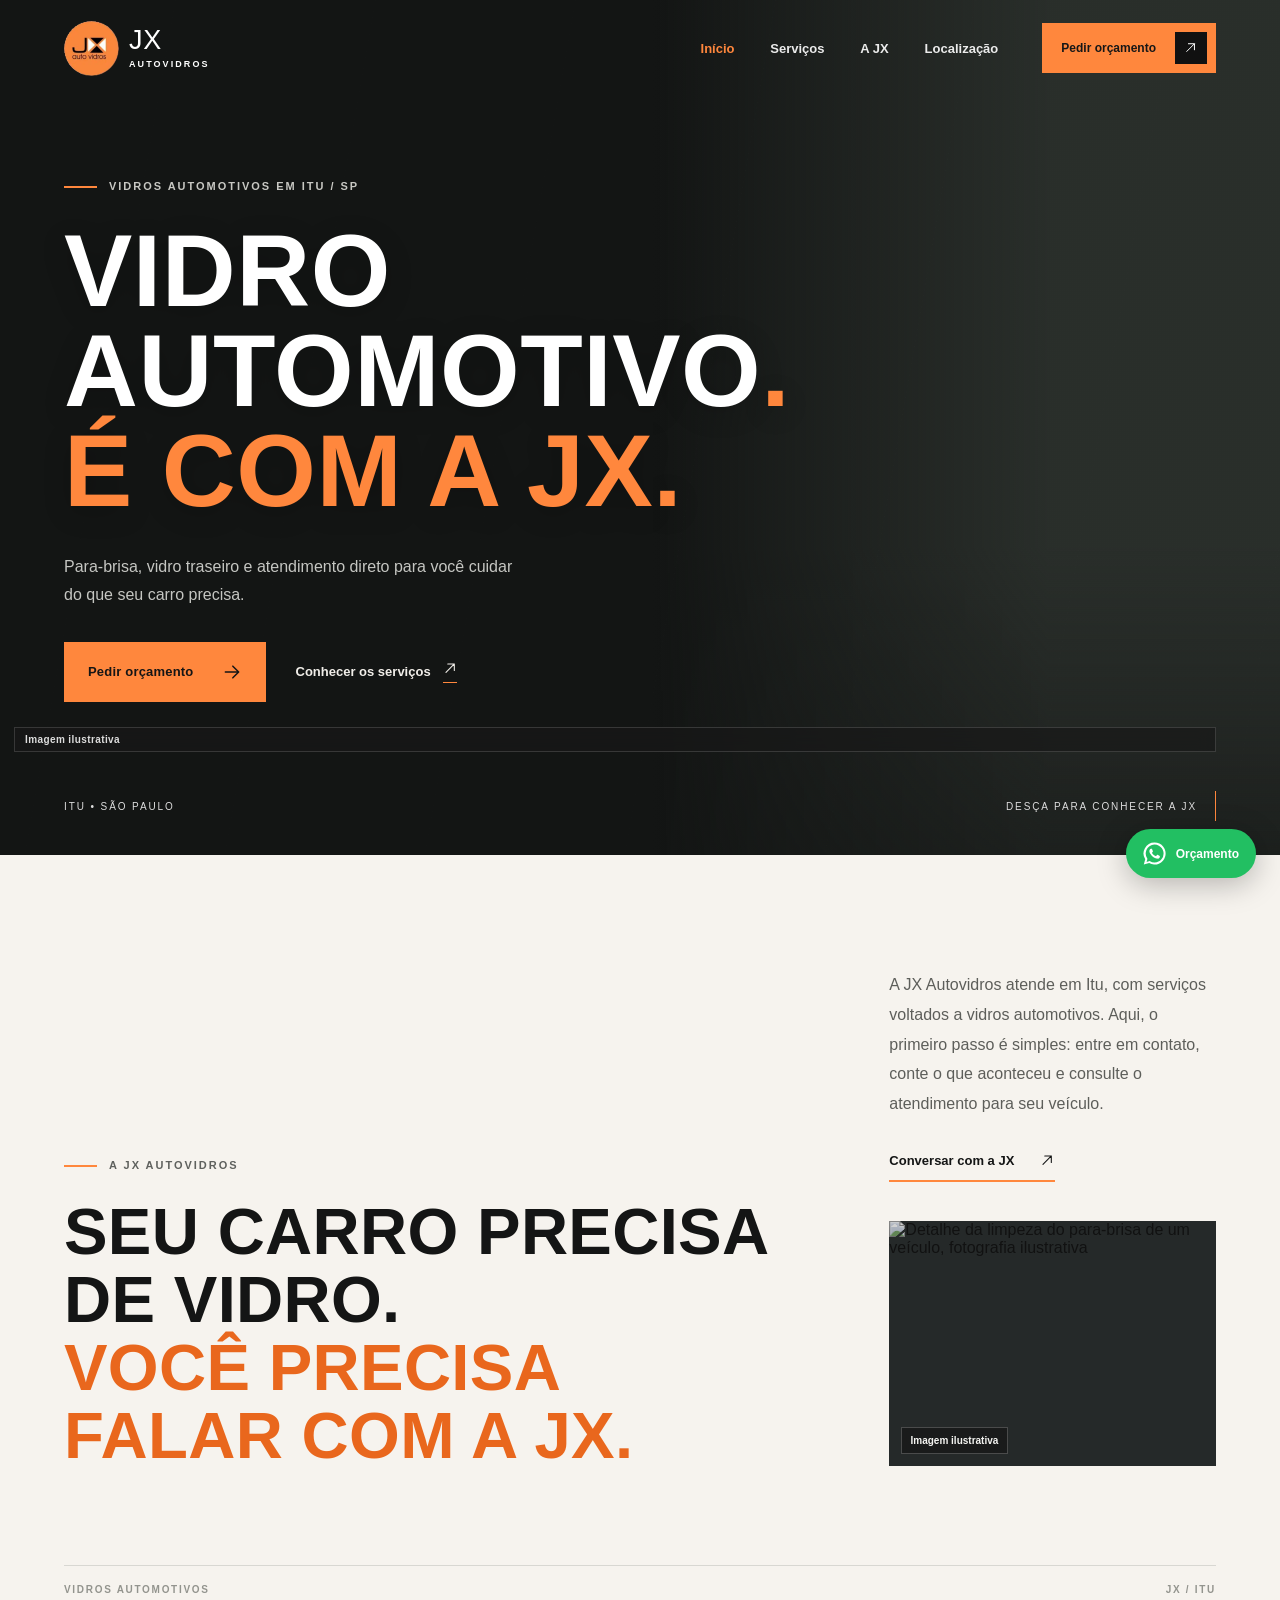
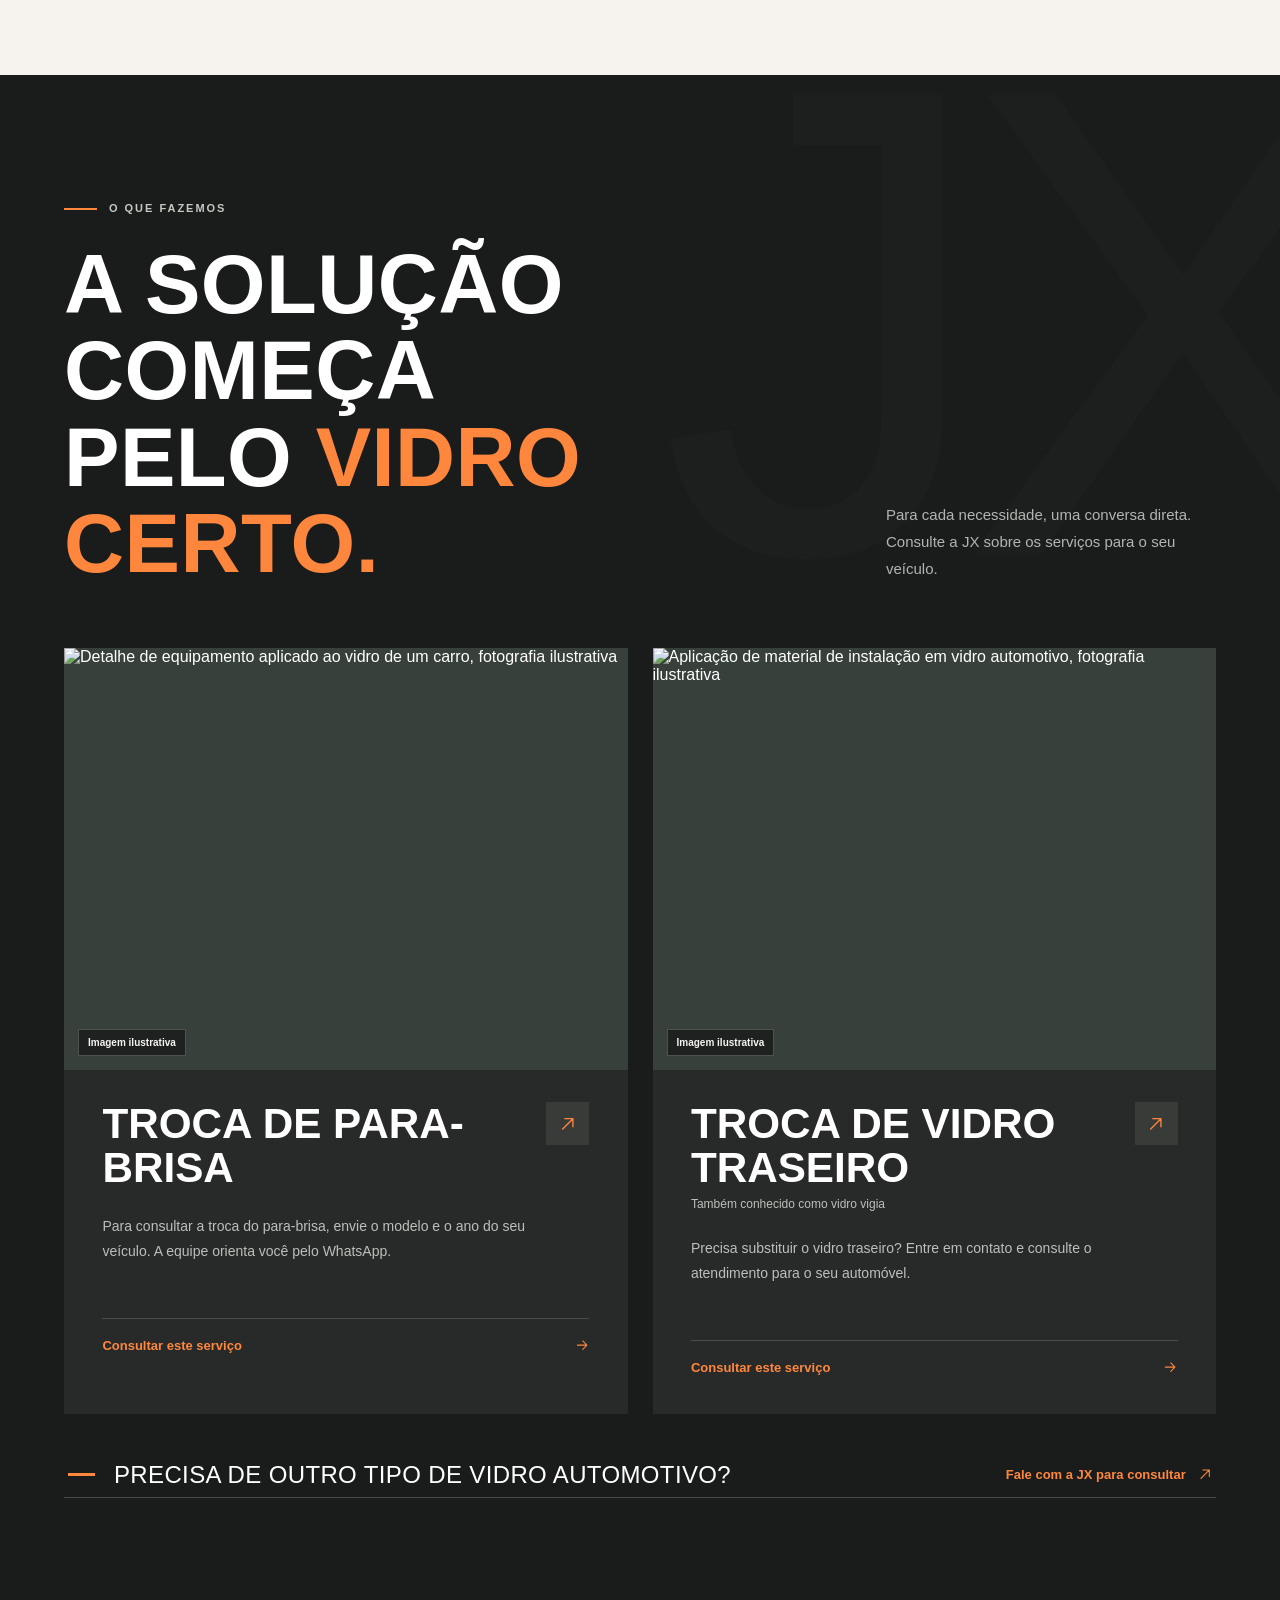
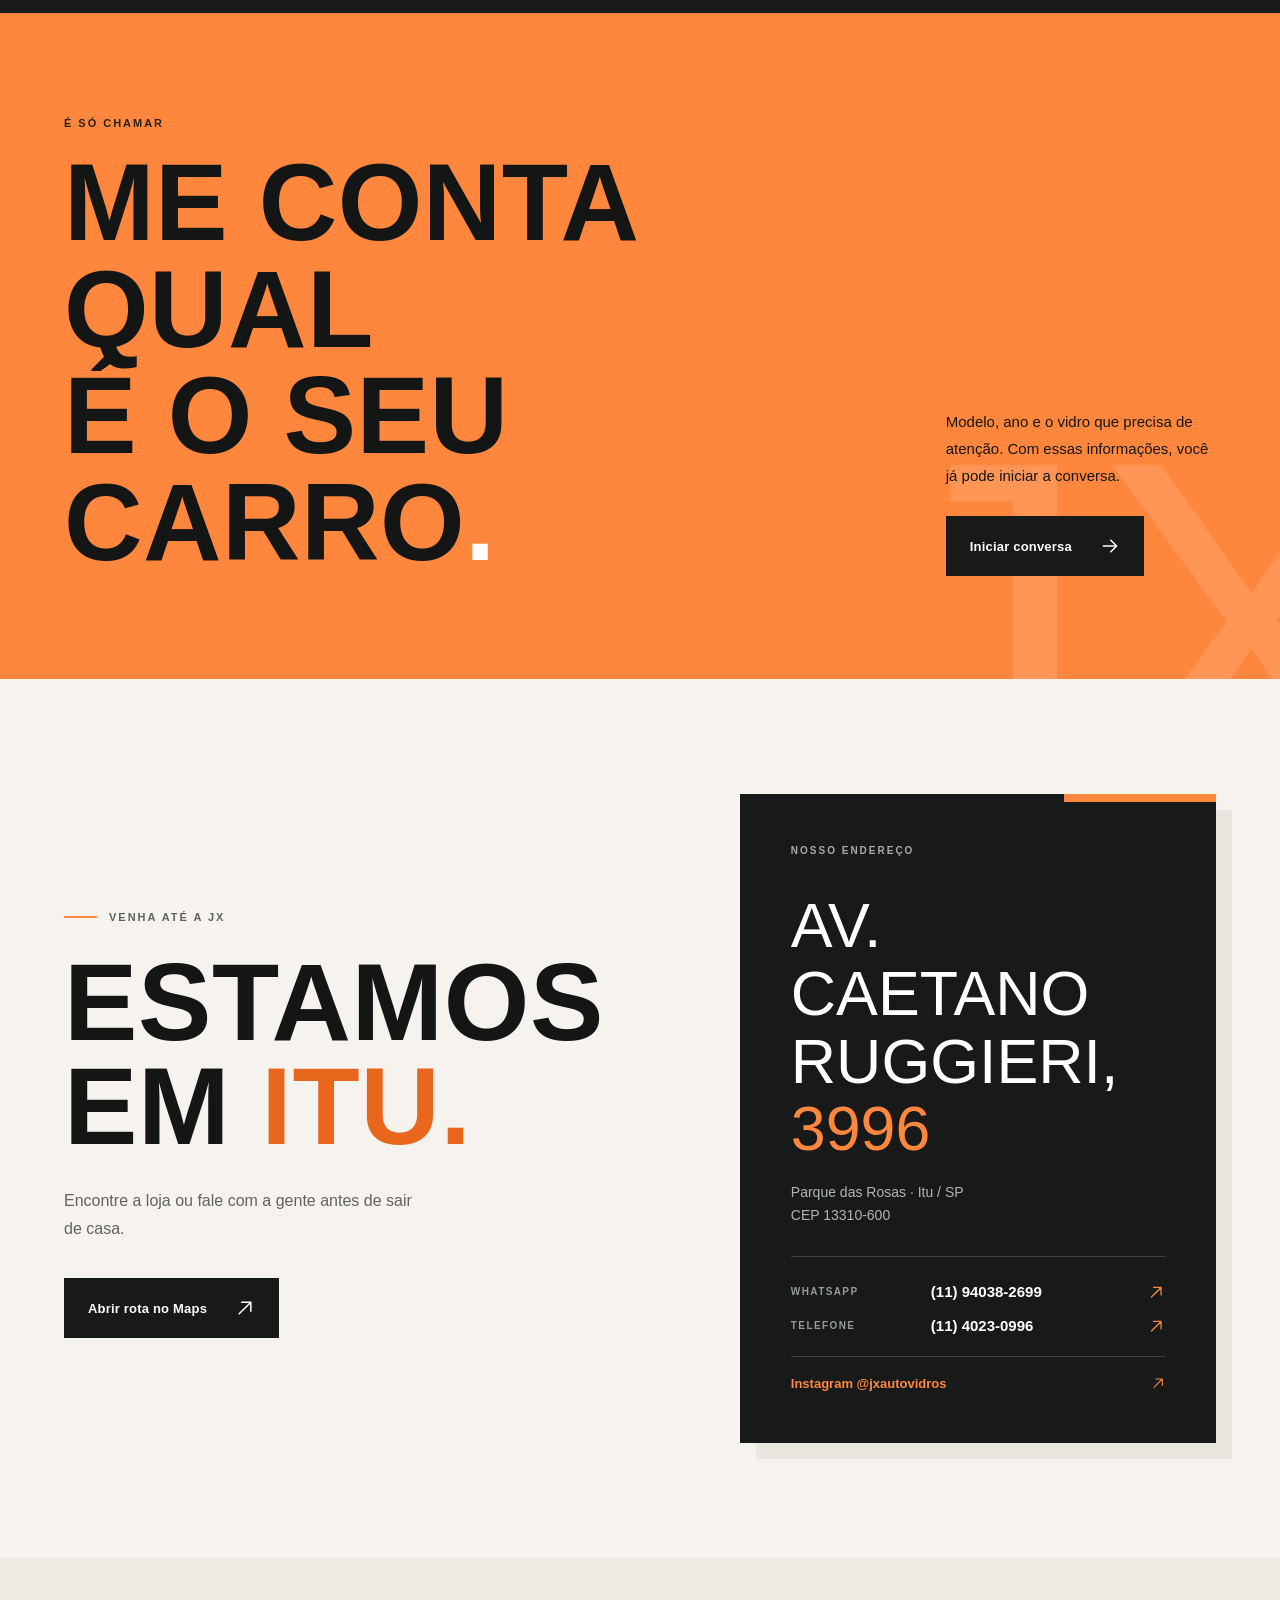
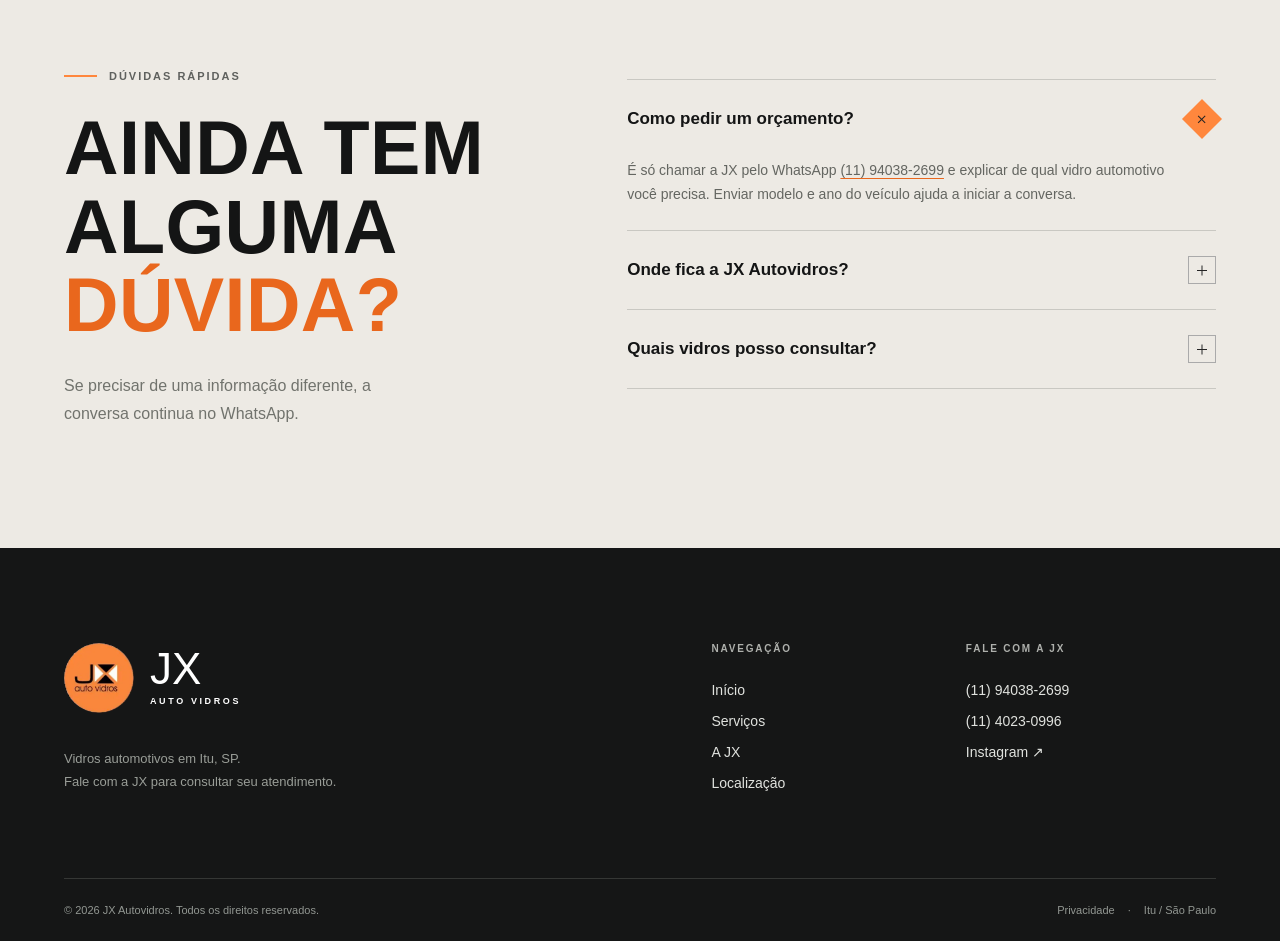
==== commit 88137d7c: "fix: ajusta metadados para URL do GitHub Pages e imagem social existente" ====
--- a/index.html
+++ b/index.html
@@ -2,10 +2,10 @@
  <title>JX Autovidros | Vidros automotivos em Itu - SP</title><meta name="description" content="JX Autovidros em Itu/SP: consulte troca de para-brisa, vidro traseiro e serviços de vidros automotivos. Orçamentos pelo WhatsApp (11) 94038-2699.">
  
  
- <link rel="icon" type="image/png" href="favicon.png"><link rel="apple-touch-icon" href="assets/images/logo-jx.webp">
- <meta property="og:type" content="website"><meta property="og:locale" content="pt_BR"><meta property="og:site_name" content="JX Autovidros"><meta property="og:title" content="JX Autovidros | Vidros automotivos em Itu - SP"><meta property="og:description" content="JX Autovidros em Itu/SP: consulte troca de para-brisa, vidro traseiro e serviços de vidros automotivos. Orçamentos pelo WhatsApp (11) 94038-2699."><meta property="og:image" content="og-jx.jpg">
+ <link rel="icon" type="image/png" href="favicon.png"><link rel="apple-touch-icon" href="favicon.png">
+ <meta property="og:type" content="website"><meta property="og:locale" content="pt_BR"><meta property="og:site_name" content="JX Autovidros"><meta property="og:title" content="JX Autovidros | Vidros automotivos em Itu - SP"><meta property="og:description" content="JX Autovidros em Itu/SP: consulte troca de para-brisa, vidro traseiro e serviços de vidros automotivos. Orçamentos pelo WhatsApp (11) 94038-2699."><meta property="og:image" content="https://lzzamboniofc.github.io/JXAutoVidros/assets/images/logo-jx.webp"><meta property="og:url" content="https://lzzamboniofc.github.io/JXAutoVidros/"><link rel="canonical" href="https://lzzamboniofc.github.io/JXAutoVidros/">
  
- <meta name="twitter:card" content="summary_large_image"><link rel="preconnect" href="https://images.pexels.com" crossorigin><link rel="stylesheet" href="assets/site.css"><script defer src="assets/site.js"></script>
+ <meta name="twitter:card" content="summary"><link rel="preconnect" href="https://images.pexels.com" crossorigin><link rel="stylesheet" href="assets/site.css"><script defer src="assets/site.js"></script>
  <script type="application/ld+json">{"@context":"https://schema.org","@type":"AutoRepair","name":"JX Autovidros","description":"Serviços de vidros automotivos em Itu, São Paulo.","telephone":"+551140230996","address":{"@type":"PostalAddress","streetAddress":"Av. Caetano Ruggieri, 3996","addressLocality":"Itu","addressRegion":"SP","postalCode":"13310-600","addressCountry":"BR"},"sameAs":["https://www.instagram.com/jxautovidros/"],"hasOfferCatalog":{"@type":"OfferCatalog","name":"Vidros automotivos","itemListElement":[{"@type":"Offer","itemOffered":{"@type":"Service","name":"Troca de para-brisa"}},{"@type":"Offer","itemOffered":{"@type":"Service","name":"Troca de vidro traseiro"}}]}}</script></head><body><a class="skip-link" href="#conteudo">Pular para o conteúdo</a>
  <header class="site-header" id="cabecalho">
   <div class="header-inner shell">
--- a/assets/site.css
+++ b/assets/site.css
@@ -0,0 +1,31 @@
+:root{--orange:#ff873d;--orange-dark:#e9671d;--ink:#141515;--ink-soft:#232323;--cream:#f6f3ee;--white:#fff;--muted:#777875;--display:Impact,'Arial Narrow','Franklin Gothic Medium',sans-serif;--body:'Segoe UI',Arial,Helvetica,sans-serif;--shell:1320px;--pad:clamp(20px,5vw,76px)}
+*{box-sizing:border-box}html{scroll-behavior:smooth;scroll-padding-top:95px}body{margin:0;background:var(--cream);color:var(--ink);font-family:var(--body);font-size:16px;-webkit-font-smoothing:antialiased;overflow-x:hidden}body.menu-open{overflow:hidden}a{color:inherit;text-decoration:none}button{font:inherit;cursor:pointer}img{display:block;max-width:100%}svg{width:1.1em;height:1.1em;flex:none}::selection{background:var(--orange);color:#111}:focus-visible{outline:3px solid var(--orange);outline-offset:4px}section[id]{scroll-margin-top:75px}.shell{width:min(var(--shell),calc(100% - var(--pad) - var(--pad)));margin-inline:auto}.section-pad{padding-block:clamp(84px,9vw,154px)}.eyebrow{display:flex;align-items:center;gap:12px;font-size:11px;font-weight:800;letter-spacing:.18em;line-height:1.4;color:#c8c8c3}.eyebrow-stroke{width:33px;height:2px;background:var(--orange);flex:none}.dark-eyebrow{color:#5f615e}.skip-link{position:fixed;top:7px;left:12px;z-index:101;background:var(--orange);color:#111;padding:12px 16px;transform:translateY(-150%)}.skip-link:focus{transform:translateY(0)}
+/* navigation */
+.site-header{position:absolute;z-index:70;top:0;left:0;width:100%;height:96px;color:#fff;transition:background .3s,box-shadow .3s;isolation:isolate}.site-header.is-scrolled,.site-header.menu-active{position:fixed;background:#171818;box-shadow:0 8px 35px #0002}.header-inner{display:flex;align-items:center;gap:44px;height:100%;position:relative}.brand{display:inline-flex;align-items:center;gap:10px;flex:none}.brand img{width:55px;height:55px;object-fit:cover;border-radius:50%}.brand-text{font-family:var(--display);font-size:27px;line-height:.9;letter-spacing:.025em;display:flex;flex-direction:column}.brand-text span{font-family:var(--body);font-size:9px;letter-spacing:.23em;font-weight:800;margin-top:7px}.desktop-nav{display:flex;align-items:center;gap:clamp(20px,2.8vw,42px);margin-left:auto}.desktop-nav a{font-size:13px;font-weight:650;color:#ebebeb;transition:color .2s;white-space:nowrap}.desktop-nav a:hover,.desktop-nav a.active{color:var(--orange)}.header-cta{display:flex;align-items:center;gap:19px;background:var(--orange);color:#171717;font-size:12px;font-weight:800;padding:9px 9px 9px 19px;white-space:nowrap;transition:background .2s,transform .2s}.header-cta:hover{background:#ffad78;transform:translateY(-2px)}.header-cta span{display:grid;place-items:center;background:#111;color:#fff;width:32px;height:32px}.menu-toggle{display:none;border:0;background:transparent;color:#fff;position:relative;width:46px;height:46px;margin-left:auto;z-index:3}.menu-toggle span{position:absolute;width:24px;height:2px;background:currentColor;top:19px;left:11px;transition:transform .2s,top .2s}.menu-toggle span+span{top:27px}.menu-toggle[aria-expanded="true"] span:first-child{top:23px;transform:rotate(45deg)}.menu-toggle[aria-expanded="true"] span+span{top:23px;transform:rotate(-45deg)}.mobile-nav{display:none}
+/* buttons */
+.btn{display:inline-flex;align-items:center;justify-content:space-between;gap:28px;min-height:60px;padding:0 24px;font-weight:800;font-size:13px;letter-spacing:.015em;transition:transform .24s,background .24s,color .24s}.btn:hover{transform:translateY(-3px)}.btn svg{width:20px;height:20px;transition:transform .24s}.btn:hover svg{transform:translateX(4px)}.btn-primary{background:var(--orange);color:#151515}.btn-primary:hover{background:#ffa36e}.btn-black{background:#181919;color:#fff}.btn-black:hover{background:#383838}.text-link{display:inline-flex;align-items:center;gap:12px;color:#f1eee9;font-size:13px;font-weight:700}.text-link span{display:grid;place-items:center;border-bottom:1px solid var(--orange);padding-bottom:7px;transition:transform .2s}.text-link:hover span{transform:translate(3px,-3px)}
+/* hero */
+.hero{position:relative;min-height:min(810px,100svh);min-height:max(720px,95svh);background:#131514;color:#fff;overflow:hidden}.hero:before{content:'';position:absolute;inset:0;pointer-events:none;opacity:.25;background-image:linear-gradient(100deg,transparent 50%,#ffffff08 50.06%,transparent 50.12%);background-size:200px 100%;z-index:1}.hero-visual{position:absolute;inset:0 0 0 51%;overflow:hidden;background:#2b302c}.hero-image{width:100%;height:100%;object-fit:cover;object-position:47% 48%;filter:saturate(.76) contrast(1.06) brightness(.74);transform:scale(1.04);animation:hero-photo-in 1.3s ease both}.hero-visual-shade{position:absolute;inset:0;background:linear-gradient(90deg,#131514 0%,#131514aa 20%,#13151410 63%),linear-gradient(0deg,#13151488,transparent 36%)}.hero-content{min-height:inherit;position:relative;z-index:2;display:flex;align-items:center;padding-top:125px;padding-bottom:110px}.hero-copy{position:relative;max-width:790px;margin-top:0}.hero-eyebrow{margin-bottom:26px}.hero h1{font-family:var(--display);font-stretch:condensed;font-weight:900;font-size:clamp(74px,8vw,130px);line-height:.98;letter-spacing:.005em;margin:0;max-width:790px;text-transform:uppercase;text-shadow:0 6px 28px #0003}.hero h1 em{color:var(--orange);font-style:normal}.hero h1 .dot{color:var(--orange)}.hero-subtitle{max-width:465px;font-size:16px;line-height:1.75;color:#c5c6c2;margin:31px 0 33px}.hero-actions{display:flex;gap:30px;align-items:center;flex-wrap:wrap}.hero-bottom{position:absolute;z-index:3;bottom:34px;left:50%;transform:translateX(-50%);display:flex;align-items:center;justify-content:space-between;font-size:10px;letter-spacing:.19em;color:#ddd;max-width:var(--shell)}.hero-bottom-right{display:flex;align-items:center;gap:18px}.down-line{display:inline-block;height:30px;width:1px;background:var(--orange);vertical-align:middle}.hero>.photo-disclaimer{position:absolute;z-index:4;bottom:35px;right:var(--pad);transform:translateY(-68px);background:#181818ab;border:1px solid #ffffff24;padding:6px 10px;font-size:10px;letter-spacing:.04em;color:#ddd}.photo-disclaimer{position:absolute;bottom:14px;left:14px;z-index:2;color:#f5f5f2;background:#171717b9;border:1px solid #ffffff36;padding:7px 9px;font-size:10px;font-weight:550;backdrop-filter:blur(8px)}
+/* introduction */
+.intro-section{background:var(--cream);padding-bottom:80px}.intro-grid{display:grid;grid-template-columns:1.4fr .6fr;gap:clamp(45px,8vw,150px);align-items:end}.intro-left h2,.services h2,.faq-section h2,.location-section h2{font-family:var(--display);text-transform:uppercase;line-height:1.04;letter-spacing:.005em;font-weight:800;margin:25px 0 0}.intro-left h2{font-size:clamp(44px,5.1vw,77px);max-width:850px}.intro-left h2 em{font-style:normal;color:var(--orange-dark)}.intro-right{padding-bottom:4px}.intro-right p{color:#5d5e5a;line-height:1.86;font-size:16px;margin:0 0 32px}.underlined-link{display:inline-flex;align-items:center;gap:26px;font-weight:800;border-bottom:2px solid var(--orange);padding-bottom:12px;font-size:13px}.underlined-link svg{transition:transform .2s}.underlined-link:hover svg{transform:translate(3px,-3px)}.intro-divider{margin-top:95px;border-top:1px solid #d8d7d2;padding-top:18px;display:flex;justify-content:space-between;letter-spacing:.17em;font-size:10px;color:#93948e;font-weight:800}
+/* editorial photograph */
+.intro-image-wrap{height:245px;position:relative;margin-top:39px;overflow:hidden;background:#252929}.intro-image{width:100%;height:100%;object-fit:cover;object-position:center 49%;filter:grayscale(.5) brightness(.82)}.intro-image-wrap .photo-disclaimer{bottom:12px;left:12px}.pending-badge{display:inline-block;background:var(--orange);color:#151515;font-size:11px;font-weight:800;padding:7px 11px}
+/* services */
+.services{background:#1a1c1b;color:#fff;position:relative;overflow:hidden}.services:before{content:'JX';position:absolute;font-family:var(--display);font-size:clamp(300px,52vw,740px);line-height:1;letter-spacing:-.05em;color:#ffffff03;right:-7vw;top:-85px;pointer-events:none}.services-head{position:relative;display:flex;justify-content:space-between;gap:35px;align-items:end;margin-bottom:60px}.services-head h2{font-size:clamp(53px,6.5vw,88px);margin-top:25px}.services-head h2 em{font-style:normal;color:var(--orange)}.services-head>p{font-size:15px;line-height:1.8;color:#b2b5b1;max-width:330px;margin:0 0 6px}.services-list{display:grid;grid-template-columns:1fr 1fr;gap:25px}.service-card{min-width:0;background:#272a28;transition:transform .3s}.service-card:hover{transform:translateY(-5px)}.service-photo{height:clamp(270px,33vw,450px);position:relative;overflow:hidden;background:#37403b}.service-img{width:100%;height:100%;object-fit:cover;object-position:center 47%;filter:saturate(.65) contrast(1.02);transition:transform .65s,filter .3s}.service-card:hover .service-img{transform:scale(1.055);filter:saturate(.95)}.service-content{padding:32px clamp(24px,3vw,44px) 39px}.service-title-row{display:flex;justify-content:space-between;align-items:start;gap:16px}.service-title-row h3{font-family:var(--display);font-size:clamp(32px,3.3vw,49px);text-transform:uppercase;font-weight:800;line-height:1.03;margin:0}.service-subtitle{margin:8px 0 0;color:#bcbfbb;font-size:12px}.service-arrow{display:grid;place-items:center;background:#393b39;width:43px;height:43px;flex:none;color:var(--orange)}.service-content>p{color:#bcbfbb;line-height:1.75;max-width:445px;font-size:14px;margin:25px 0 31px;min-height:73px}.service-link{border-top:1px solid #494d49;padding-top:19px;display:flex;align-items:center;justify-content:space-between;color:var(--orange);font-weight:800;font-size:13px}.service-link span{display:flex}.service-link:hover span{transform:translateX(5px);transition:transform .2s}.services-other{display:flex;align-items:center;gap:19px;border-bottom:1px solid #484b47;padding:38px 4px 0}.services-other-mark{background:var(--orange);width:27px;height:3px;flex:none}.services-other p{font-family:var(--display);text-transform:uppercase;font-size:24px;letter-spacing:.015em;margin:0}.services-other a{display:flex;align-items:center;gap:12px;color:var(--orange);margin-left:auto;font-size:13px;font-weight:700;padding:15px 0;white-space:nowrap}.services-other a:hover svg{transform:translate(3px,-3px)}
+/* statement */
+.contact-band{background:var(--orange);position:relative;overflow:hidden;padding:clamp(72px,8vw,128px) 0}.contact-band-inner{display:flex;justify-content:space-between;position:relative;z-index:2;gap:60px;align-items:center}.contact-band .eyebrow{color:#27211e;margin:0 0 19px}.contact-band h2{font-family:var(--display);font-size:clamp(68px,8.5vw,130px);line-height:.98;letter-spacing:.004em;margin:0}.contact-band h2 span{color:#fff}.contact-band-side{flex:0 1 300px;align-self:end}.contact-band-side p{font-size:15px;line-height:1.8;max-width:280px;margin:0 0 27px}.contact-band-x{position:absolute;right:-10vw;bottom:-185px;color:#ffac78;font-family:var(--display);font-size:clamp(270px,37vw,570px);line-height:1;opacity:.42;pointer-events:none}
+/* location */
+.location-section{background:var(--cream)}.location-grid{display:grid;grid-template-columns:1fr .85fr;gap:clamp(50px,9vw,148px);align-items:center}.location-main h2{font-size:clamp(70px,8.6vw,132px);line-height:.95}.location-main h2 em{font-style:normal;color:var(--orange-dark)}.location-sub{margin:28px 0 35px;max-width:355px;line-height:1.75;color:#62635d;font-size:16px}.location-card{background:#181a19;padding:clamp(29px,4vw,62px);color:#fff;min-height:430px;box-shadow:16px 16px 0 #e9e6df;position:relative}.location-card:before{content:'';position:absolute;right:0;top:0;height:8px;width:32%;background:var(--orange)}.location-card-label{font-size:10px;font-weight:800;color:#a8aba5;letter-spacing:.2em;margin:0 0 36px}.location-address{font-family:var(--display);font-size:clamp(38px,4.9vw,72px);line-height:1.08;text-transform:uppercase;margin:0}.location-address strong{color:var(--orange);font-weight:inherit}.location-bairro{color:#b1b6b0;font-size:14px;line-height:1.65;margin:18px 0 29px}.location-card-divider{height:1px;background:#3e403e;margin-bottom:26px}.contact-method{display:grid;grid-template-columns:120px 1fr;align-items:center;gap:20px;margin-bottom:17px}.contact-method>span{font-size:10px;font-weight:750;letter-spacing:.14em;color:#969b96}.contact-method a{font-size:15px;display:flex;justify-content:space-between;align-items:center;gap:10px;font-weight:700}.contact-method a svg{color:var(--orange)}.location-instagram{margin-top:22px;border-top:1px solid #3e403e;padding-top:19px;display:flex;justify-content:space-between;color:var(--orange);font-size:13px;font-weight:700}
+/* questions */
+.faq-section{background:#edeae4;padding-top:100px;padding-bottom:120px}.faq-grid{display:grid;grid-template-columns:.85fr 1.15fr;gap:clamp(50px,10vw,140px)}.faq-intro h2{font-size:clamp(55px,5.9vw,87px)}.faq-intro h2 em{font-style:normal;color:var(--orange-dark)}.faq-intro>p:last-child{max-width:310px;line-height:1.75;color:#71736d;margin:27px 0 0}.faq-list{padding-top:21px}.faq-item{border-top:1px solid #c9c8c2}.faq-item:last-child{border-bottom:1px solid #c9c8c2}.faq-item summary{display:flex;align-items:center;justify-content:space-between;gap:20px;padding:25px 0;list-style:none;font-weight:750;font-size:17px;cursor:pointer}.faq-item summary::-webkit-details-marker{display:none}.faq-plus{flex:none;width:28px;height:28px;border:1px solid #aaa;position:relative;transition:background .3s,transform .3s}.faq-plus:before,.faq-plus:after{content:'';position:absolute;width:10px;height:1px;top:13px;left:8px;background:#242424}.faq-plus:after{transform:rotate(90deg)}.faq-item[open] .faq-plus{background:var(--orange);border-color:var(--orange);transform:rotate(45deg)}.faq-answer{padding:0 38px 23px 0;color:#646661;line-height:1.75;font-size:14px}.faq-answer p{margin:0}.faq-answer a{text-decoration:underline;text-decoration-color:var(--orange-dark);text-underline-offset:3px}
+/* footer */
+.footer{background:#151616;color:#fff;padding-top:95px}.footer-main{display:grid;grid-template-columns:1.7fr .6fr .7fr;gap:40px;padding-bottom:85px}.footer-logo{display:inline-flex;align-items:center;gap:16px}.footer-logo img{border-radius:50%}.footer-logo>span{font-family:var(--display);font-size:44px;line-height:.8;display:flex;flex-direction:column}.footer-logo>span span{font-family:var(--body);font-size:9px;font-weight:900;letter-spacing:.29em;margin-top:12px}.footer-brand-area>p{color:#999d97;line-height:1.8;font-size:13px;max-width:340px;margin:30px 0 0}.footer h3{font-size:10px;letter-spacing:.18em;color:#aeb0ac;margin:0 0 28px}.footer-links,.footer-contact{display:flex;flex-direction:column;align-items:start;gap:15px}.footer-links h3,.footer-contact h3{margin-bottom:13px}.footer-links a,.footer-contact a{font-size:14px;color:#e0e2de}.footer a:hover{color:var(--orange)}.footer-bottom{border-top:1px solid #353735;display:flex;gap:18px;align-items:center;justify-content:space-between;color:#929792;padding:25px 0;font-size:11px}.footer-sep{margin:0 10px}.floating-whatsapp{position:fixed;z-index:49;right:24px;bottom:22px;display:flex;align-items:center;gap:10px;background:#22bf62;color:#fff;padding:13px 17px;border-radius:50px;box-shadow:0 6px 30px #0004;font-size:12px;font-weight:800;transition:transform .2s,background .2s}.floating-whatsapp svg{width:23px;height:23px}.floating-whatsapp:hover{background:#1ba454;transform:translateY(-3px)}
+/* secondary pages */
+.inner-page{background:var(--cream);min-height:100vh}.inner-page .site-header{position:relative;background:#151616}.legal{padding:85px 0 120px;max-width:800px}.legal h1,.error-page h1{font-family:var(--display);font-size:clamp(60px,9vw,108px);text-transform:uppercase;line-height:1;margin:20px 0 36px}.legal h2{font-size:23px;margin-top:35px}.legal p,.legal li{line-height:1.85;color:#5d5e59}.legal a{color:#be5017;text-decoration:underline}.error-page{min-height:70vh;display:grid;place-content:center;text-align:center;padding:70px 20px}.error-page h1{margin:10px}.error-page p{color:#565650}.error-page a{margin:30px auto 0}
+@keyframes hero-photo-in{from{opacity:.3;transform:scale(1.1)}to{opacity:1;transform:scale(1.04)}}
+@media(max-width:1190px){.desktop-nav{gap:20px}.header-inner{gap:22px}.hero h1{font-size:clamp(74px,8.3vw,105px)}.hero-visual{left:46%}.intro-grid{grid-template-columns:1.2fr .8fr}.contact-band h2{font-size:clamp(63px,8vw,105px)}}
+@media(max-width:990px){.site-header{height:84px}.desktop-nav,.header-cta{display:none}.menu-toggle{display:block}.brand img{width:51px;height:51px}.mobile-nav{display:flex;flex-direction:column;position:fixed;inset:84px 0 0;background:#191a19;color:#fff;padding:32px var(--pad) 42px;opacity:0;visibility:hidden;transform:translateY(-12px);transition:opacity .25s,visibility .25s,transform .25s;overflow-y:auto}.mobile-nav.is-open{opacity:1;visibility:visible;transform:translateY(0)}.mobile-nav>a:not(.mobile-nav-cta){font-family:var(--display);font-size:clamp(37px,7vw,68px);text-transform:uppercase;line-height:1.1;border-bottom:1px solid #373937;padding:14px 0}.mobile-nav-cta{display:flex;align-items:center;justify-content:space-between;background:var(--orange);color:#151515;padding:19px;font-weight:800;margin-top:32px}.mobile-nav p{font-size:10px;letter-spacing:.18em;color:#aaa;margin-top:35px}.hero{min-height:770px}.hero-visual{left:35%;opacity:.7}.hero-visual-shade{background:linear-gradient(90deg,#131514 0%,#131514b0 47%,#13151444 85%),linear-gradient(0deg,#1315148c,transparent 50%)}.hero h1{font-size:clamp(80px,10vw,117px)}.intro-grid,.location-grid,.faq-grid{gap:50px}.intro-left h2{font-size:clamp(52px,6.4vw,72px)}.services-head h2{font-size:clamp(54px,7vw,72px)}.contact-band h2{font-size:clamp(65px,9vw,100px)}.location-main h2{font-size:clamp(76px,9.8vw,105px)}.footer-main{grid-template-columns:1.3fr .7fr .85fr}}
+@media(max-width:740px){:root{--pad:22px}.site-header{height:76px}.mobile-nav{inset:76px 0 0}.brand img{width:47px;height:47px}.brand-text{font-size:24px}.brand-text span{font-size:8px}.hero{min-height:775px;min-height:100svh;max-height:900px}.hero-visual{inset:0;opacity:1}.hero-image{object-position:57% center;filter:saturate(.6) brightness(.56) contrast(1.08)}.hero-visual-shade{background:linear-gradient(90deg,#111312d9,#11131285 90%),linear-gradient(0deg,#111312f5 0%,#1113123d 64%,#111312a1 100%)}.hero-content{padding-top:130px;padding-bottom:135px;align-items:center}.hero-copy{margin-top:20px}.hero h1{font-size:clamp(62px,11.2vw,86px);line-height:.99}.hero-eyebrow{font-size:10px;margin-bottom:22px}.hero-subtitle{font-size:15px;line-height:1.7;max-width:390px;margin:26px 0 29px}.hero-actions{gap:26px}.hero-bottom{bottom:25px}.hero-bottom-right{display:none}.hero>.photo-disclaimer{bottom:25px;right:var(--pad);transform:none}.section-pad{padding-block:85px}.intro-grid{grid-template-columns:1fr;gap:30px}.intro-left h2{font-size:clamp(46px,8.8vw,72px)}.intro-right p{margin-bottom:23px}.intro-image-wrap{margin-top:30px;height:250px}.intro-divider{margin-top:55px}.intro-section{padding-bottom:57px}.services-head{display:block;margin-bottom:38px}.services-head h2{font-size:clamp(51px,9.4vw,75px)}.services-head>p{margin-top:26px}.services-list{grid-template-columns:1fr;gap:25px}.service-photo{height:320px}.service-content>p{min-height:0}.services-other{flex-wrap:wrap;gap:8px;padding-top:32px}.services-other-mark{margin-right:5px}.services-other p{font-size:21px}.services-other a{margin:0 0 4px 0;width:100%;justify-content:space-between}.contact-band-inner{display:block}.contact-band h2{font-size:clamp(66px,12.8vw,106px)}.contact-band-side{margin-top:28px}.contact-band-side p{max-width:450px}.contact-band-x{right:-25vw;bottom:-40px;font-size:350px}.location-grid{grid-template-columns:1fr;gap:50px}.location-main h2{font-size:clamp(77px,13vw,110px)}.location-card{box-shadow:10px 10px 0 #e9e6df}.faq-grid{grid-template-columns:1fr;gap:38px}.faq-intro h2{font-size:clamp(57px,10vw,80px)}.faq-section{padding-bottom:95px}.faq-list{padding:0}.footer{padding-top:75px}.footer-main{grid-template-columns:1fr 1fr;gap:55px 24px;padding-bottom:62px}.footer-brand-area{grid-column:1/-1}.footer-logo>span{font-size:38px}.footer-bottom{align-items:start;flex-direction:column;line-height:1.5}.floating-whatsapp{padding:13px;right:17px;bottom:17px;border-radius:50%}.floating-whatsapp span{display:none}}
+@media(max-width:420px){:root{--pad:19px}.hero{min-height:740px}.hero h1{font-size:clamp(53px,11.4vw,70px)}.hero-subtitle{font-size:14px}.hero-actions{gap:23px}.btn{min-height:57px;padding:0 17px;font-size:12px;gap:18px}.text-link{font-size:12px}.eyebrow{font-size:9px}.intro-left h2{font-size:clamp(45px,10.5vw,55px)}.services-head h2{font-size:clamp(48px,11vw,64px)}.service-photo{height:258px}.service-content{padding:26px 24px 32px}.service-title-row h3{font-size:34px}.contact-band h2{font-size:clamp(60px,12.5vw,80px)}.location-main h2{font-size:clamp(72px,15.5vw,98px)}.location-card{padding:31px 26px}.location-address{font-size:clamp(39px,10vw,56px)}.contact-method{grid-template-columns:93px 1fr;gap:8px}.contact-method a{font-size:13px}.faq-intro h2{font-size:clamp(53px,12.1vw,66px)}.faq-item summary{font-size:15px}.footer-links a,.footer-contact a{font-size:13px}}
+@media(max-width:350px){.hero h1{font-size:51px}.hero-bottom>span:first-child{display:none}.hero-subtitle{font-size:13px}.hero-actions{align-items:start;flex-direction:column;gap:20px}.contact-band h2{font-size:54px}.location-main h2{font-size:66px}.location-address{font-size:38px}}
+@media(prefers-reduced-motion:reduce){html{scroll-behavior:auto}*,*:before,*:after{animation-duration:.01ms!important;animation-iteration-count:1!important;transition-duration:.01ms!important}}
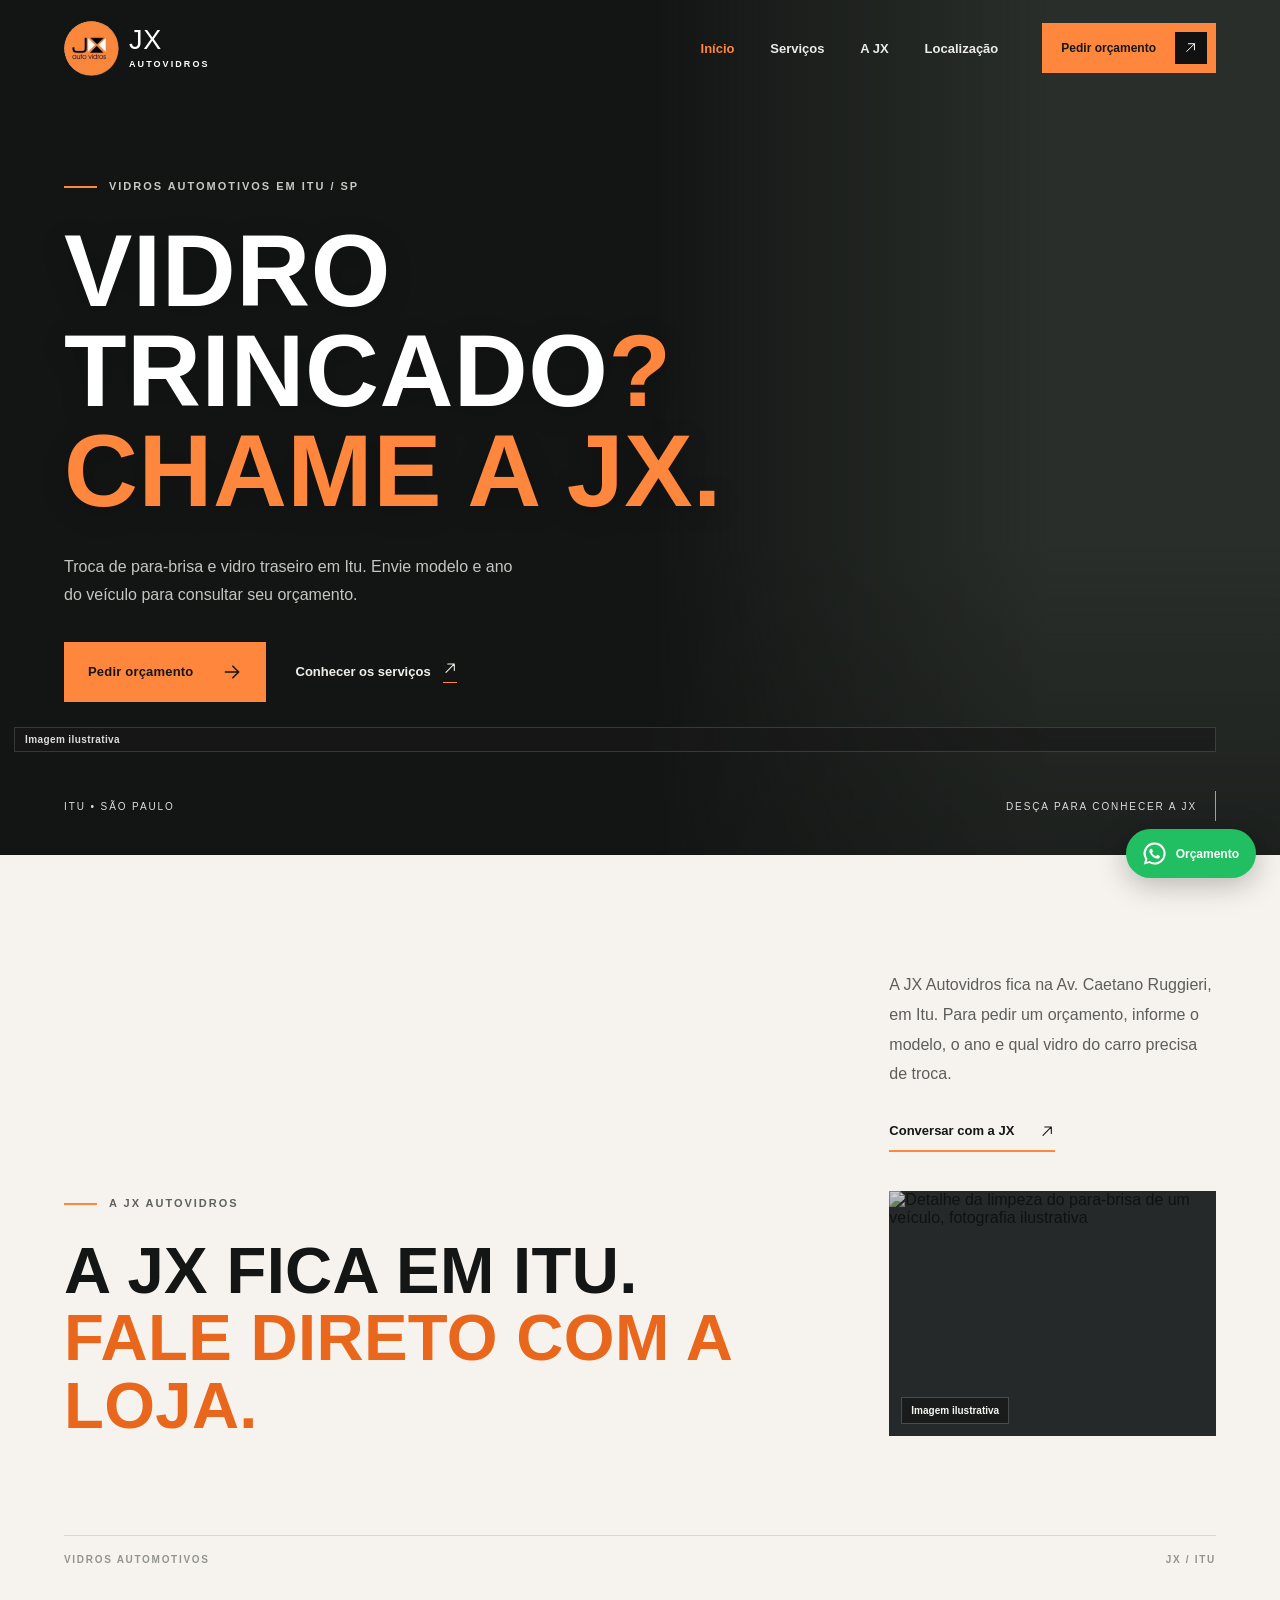
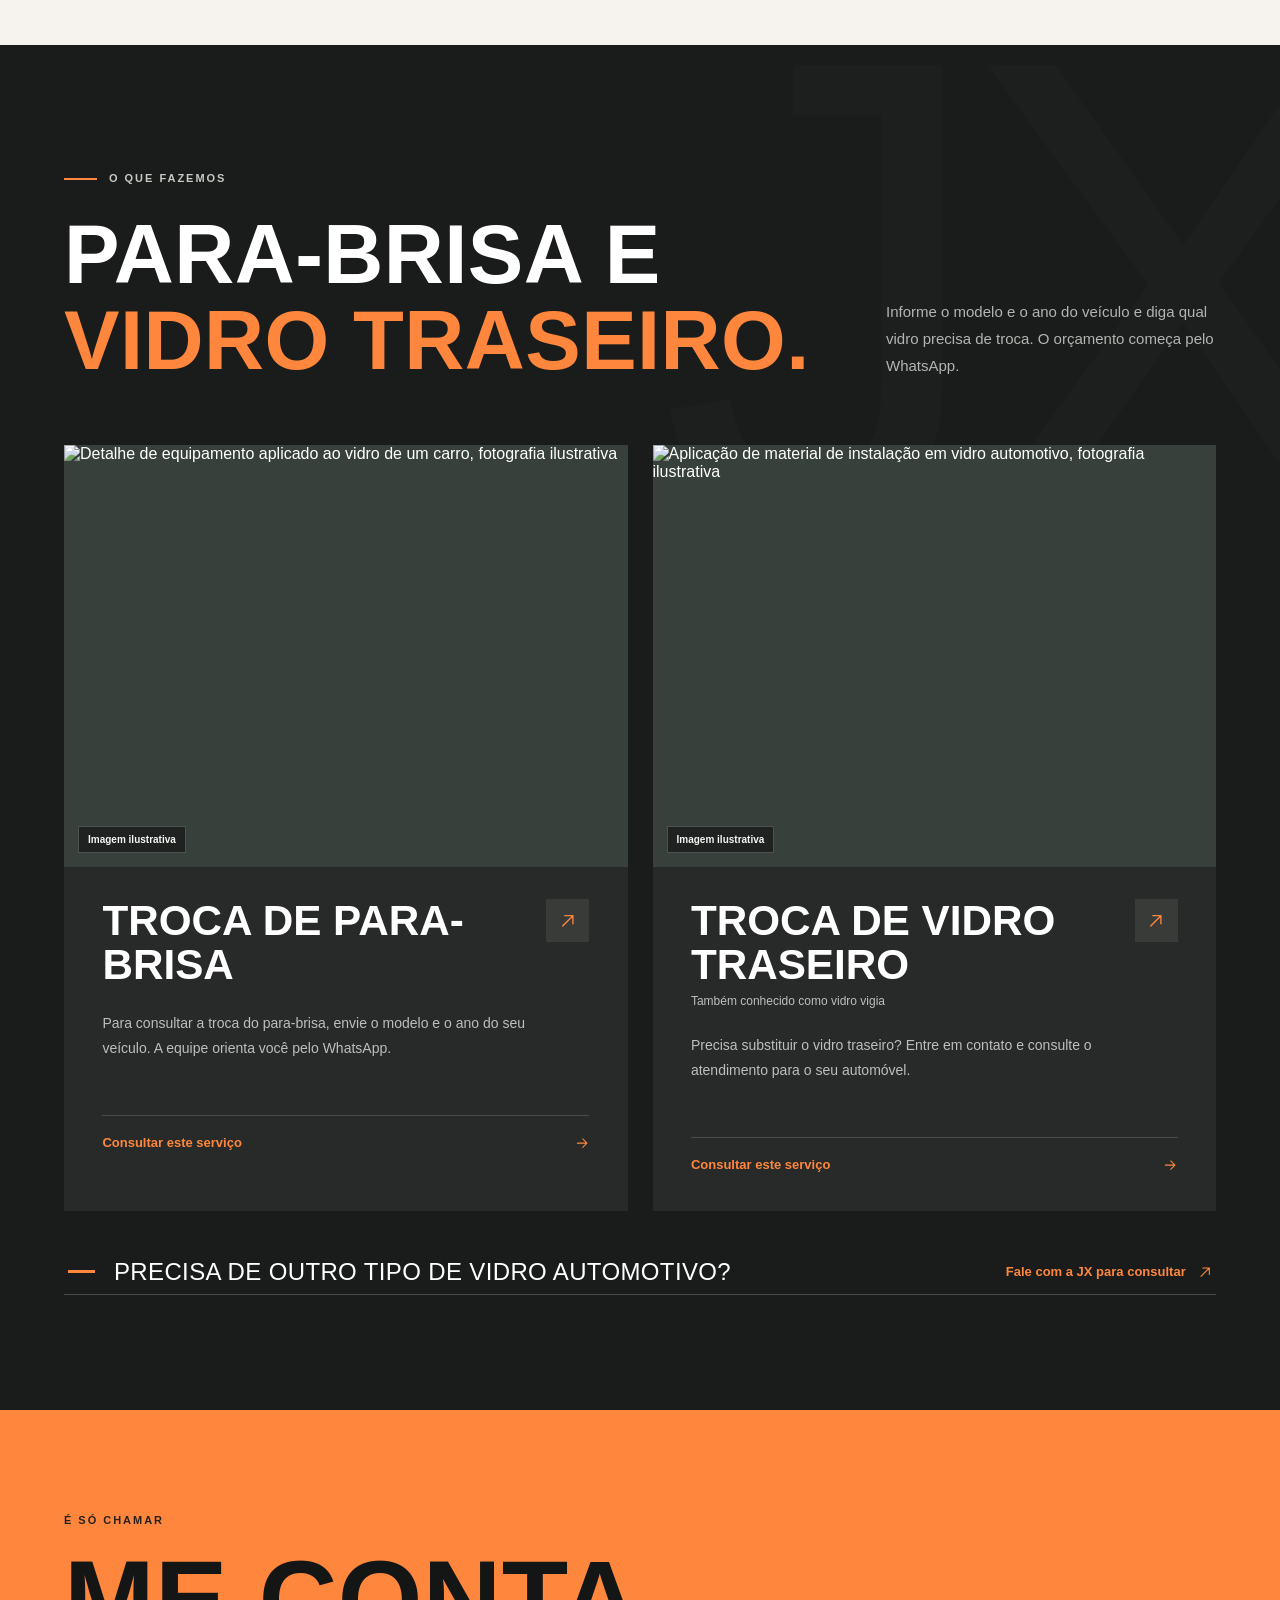
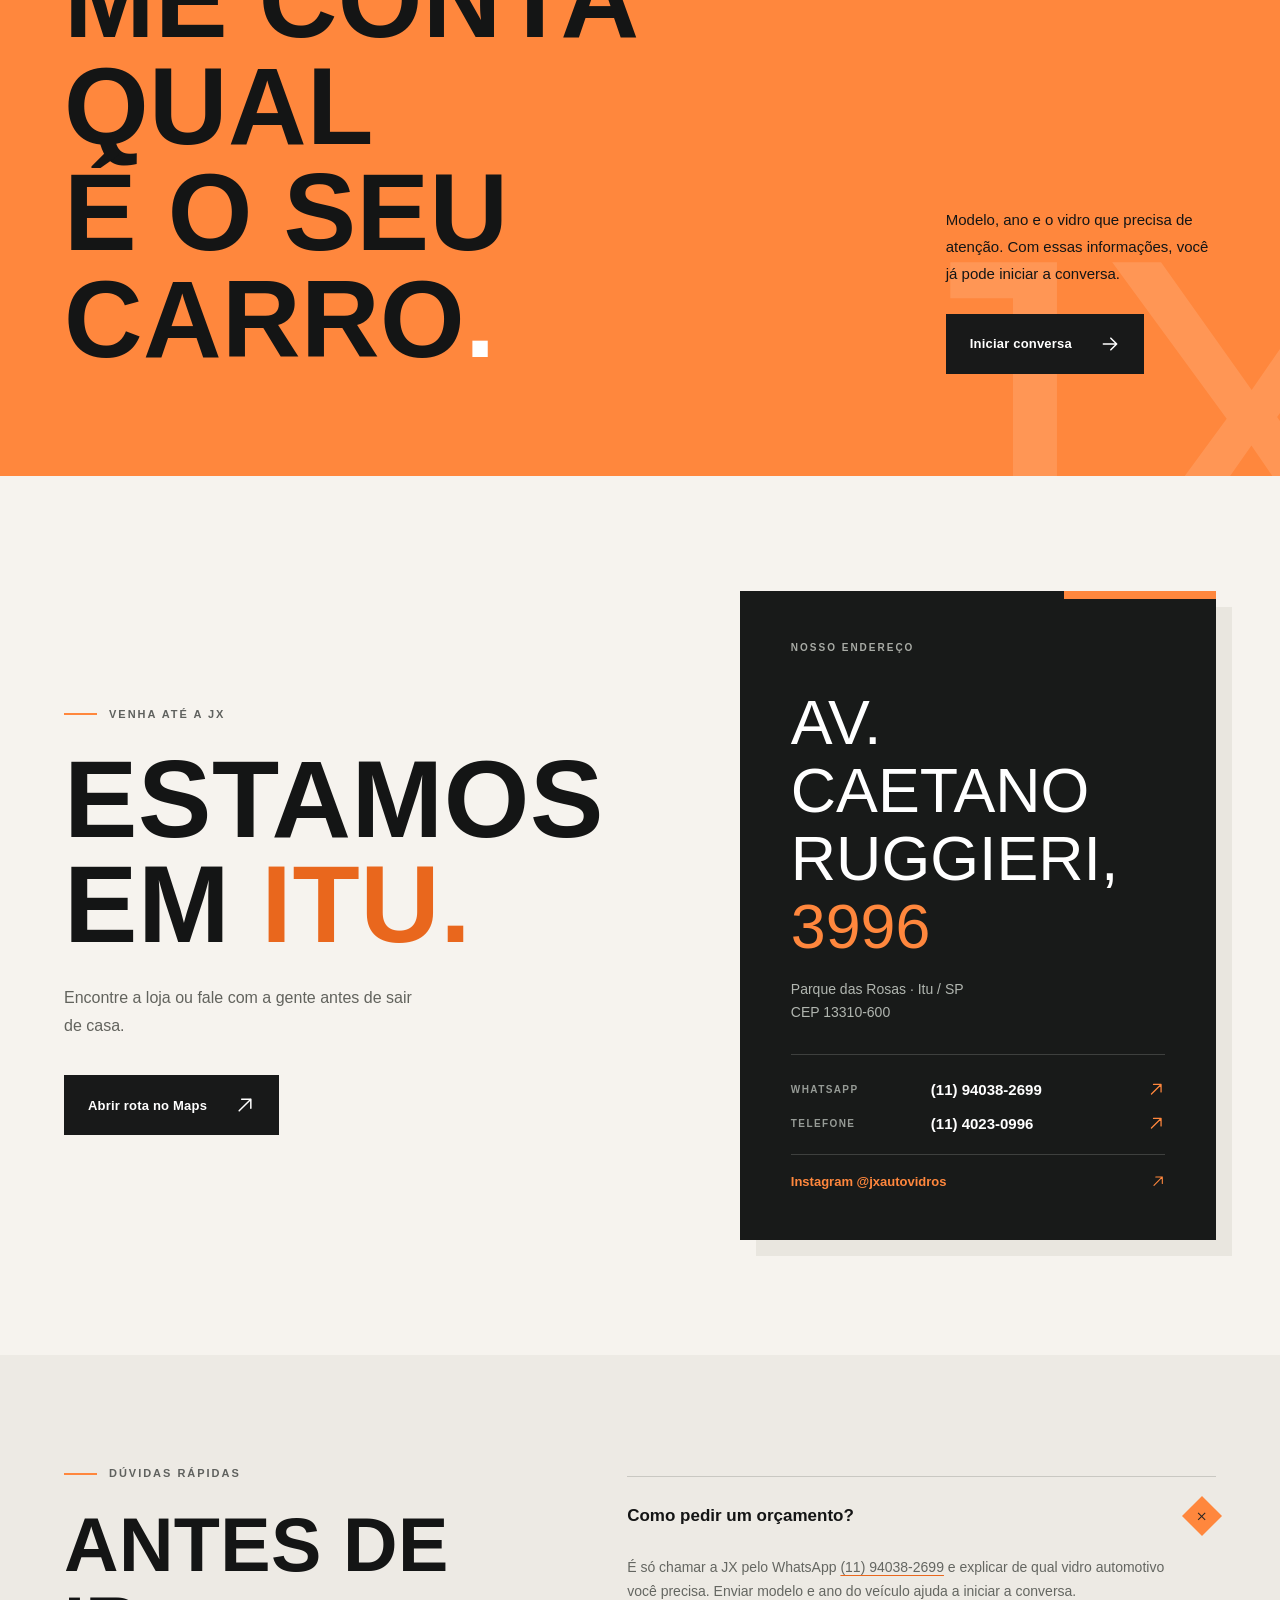
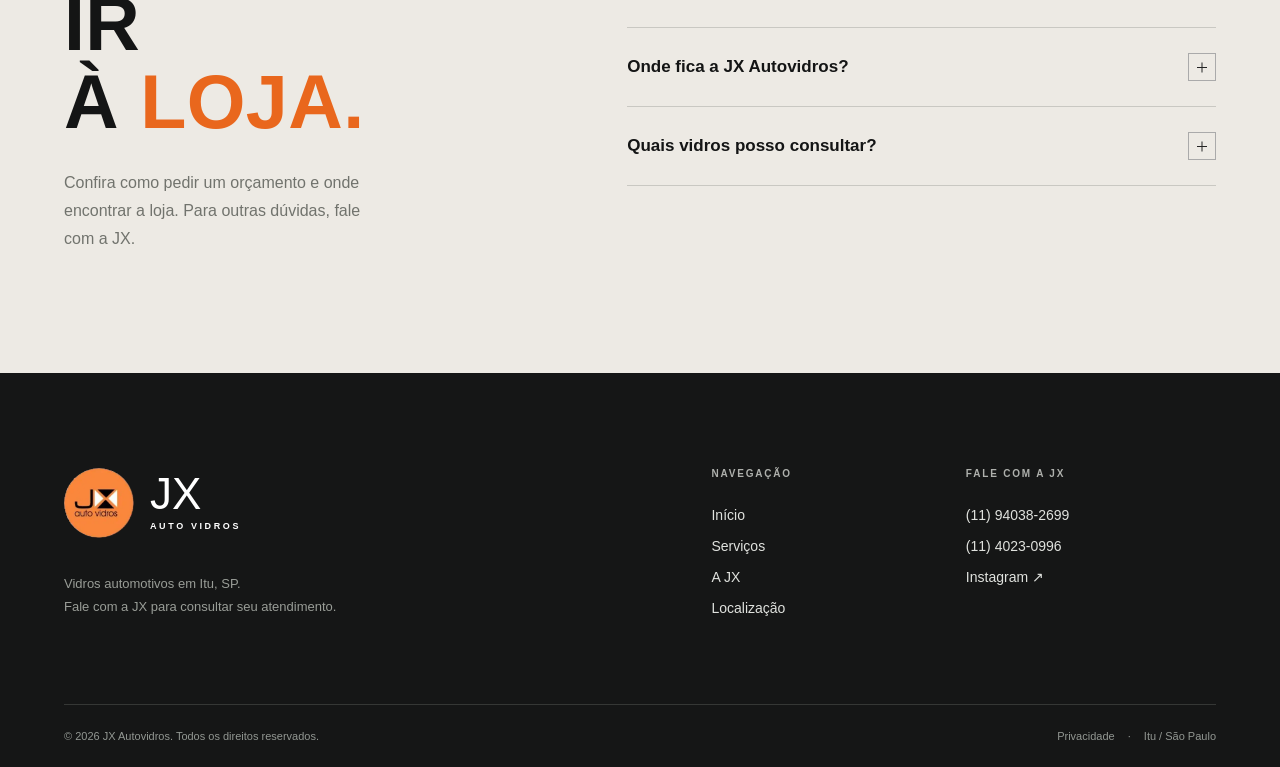
==== commit 5849eb7b: "refactor: personalizar textos e acabamento JX após auditoria desia 2.0" ====
--- a/index.html
+++ b/index.html
@@ -25,21 +25,21 @@
   <div class="hero-visual" aria-hidden="true"><img class="hero-image" src="https://images.pexels.com/photos/11950155/pexels-photo-11950155.jpeg?auto=compress&amp;cs=tinysrgb&amp;w=1600" alt="Profissional trabalhando na instalação de vidro automotivo, fotografia ilustrativa" fetchpriority="high" loading="eager" decoding="async" width="1200" height="900"><div class="hero-visual-shade"></div></div>
   <div class="shell hero-content" id="conteudo"><div class="hero-copy">
    <p class="eyebrow hero-eyebrow"><span class="eyebrow-stroke"></span> VIDROS AUTOMOTIVOS EM ITU / SP</p>
-   <h1 id="titulo-principal">VIDRO<br>AUTOMOTIVO<span class="dot">.</span><br><em>É COM A JX.</em></h1>
-   <p class="hero-subtitle">Para-brisa, vidro traseiro e atendimento direto para você cuidar do que seu carro precisa.</p>
+   <h1 id="titulo-principal">VIDRO<br>TRINCADO<span class="dot">?</span><br><em>CHAME A JX.</em></h1>
+   <p class="hero-subtitle">Troca de para-brisa e vidro traseiro em Itu. Envie modelo e ano do veículo para consultar seu orçamento.</p>
    <div class="hero-actions"><a class="btn btn-primary" href="https://wa.me/5511940382699?text=Ol%C3%A1!%20Vim%20pelo%20site%20da%20JX%20Autovidros%20e%20gostaria%20de%20solicitar%20um%20or%C3%A7amento." target="_blank" rel="noopener noreferrer">Pedir orçamento <svg viewBox="0 0 24 24" aria-hidden="true" fill="none" stroke="currentColor" stroke-width="1.8" stroke-linecap="round" stroke-linejoin="round"><path d="M4 12h15M13 5l7 7-7 7"/></svg></a><a class="text-link" href="#servicos">Conhecer os serviços <span><svg viewBox="0 0 24 24" aria-hidden="true" fill="none" stroke="currentColor" stroke-width="1.8" stroke-linecap="round" stroke-linejoin="round"><path d="M5 19 19 5M8 5h11v11"/></svg></span></a></div>
   </div></div>
   <div class="hero-bottom shell"><span>ITU • SÃO PAULO</span><span class="hero-bottom-right">DESÇA PARA CONHECER A JX <span class="down-line" aria-hidden="true"></span></span></div>
   <span class="photo-disclaimer">Imagem ilustrativa</span>
  </section>
 <section class="intro-section section-pad" id="sobre" aria-labelledby="sobre-titulo"><div class="shell intro-grid">
-   <div class="intro-left"><p class="eyebrow dark-eyebrow"><span class="eyebrow-stroke"></span> A JX AUTOVIDROS</p><h2 id="sobre-titulo">Seu carro precisa de vidro.<br><em>Você precisa falar com a JX.</em></h2></div>
-   <div class="intro-right"><p>A JX Autovidros atende em Itu, com serviços voltados a vidros automotivos. Aqui, o primeiro passo é simples: entre em contato, conte o que aconteceu e consulte o atendimento para seu veículo.</p><a class="underlined-link" href="https://wa.me/5511940382699?text=Ol%C3%A1!%20Gostaria%20de%20consultar%20um%20servi%C3%A7o%20para%20o%20meu%20ve%C3%ADculo." target="_blank" rel="noopener noreferrer">Conversar com a JX <svg viewBox="0 0 24 24" aria-hidden="true" fill="none" stroke="currentColor" stroke-width="1.8" stroke-linecap="round" stroke-linejoin="round"><path d="M5 19 19 5M8 5h11v11"/></svg></a><div class="intro-image-wrap"><img class="intro-image" src="https://images.pexels.com/photos/8470257/pexels-photo-8470257.jpeg?auto=compress&amp;cs=tinysrgb&amp;w=1200" alt="Detalhe da limpeza do para-brisa de um veículo, fotografia ilustrativa" loading="lazy" decoding="async" width="1200" height="900"><span class="photo-disclaimer">Imagem ilustrativa</span></div></div>
+   <div class="intro-left"><p class="eyebrow dark-eyebrow"><span class="eyebrow-stroke"></span> A JX AUTOVIDROS</p><h2 id="sobre-titulo">A JX FICA EM ITU.<br><em>FALE DIRETO COM A LOJA.</em></h2></div>
+   <div class="intro-right"><p>A JX Autovidros fica na Av. Caetano Ruggieri, em Itu. Para pedir um orçamento, informe o modelo, o ano e qual vidro do carro precisa de troca.</p><a class="underlined-link" href="https://wa.me/5511940382699?text=Ol%C3%A1!%20Gostaria%20de%20consultar%20um%20servi%C3%A7o%20para%20o%20meu%20ve%C3%ADculo." target="_blank" rel="noopener noreferrer">Conversar com a JX <svg viewBox="0 0 24 24" aria-hidden="true" fill="none" stroke="currentColor" stroke-width="1.8" stroke-linecap="round" stroke-linejoin="round"><path d="M5 19 19 5M8 5h11v11"/></svg></a><div class="intro-image-wrap"><img class="intro-image" src="https://images.pexels.com/photos/8470257/pexels-photo-8470257.jpeg?auto=compress&amp;cs=tinysrgb&amp;w=1200" alt="Detalhe da limpeza do para-brisa de um veículo, fotografia ilustrativa" loading="lazy" decoding="async" width="1200" height="900"><span class="photo-disclaimer">Imagem ilustrativa</span></div></div>
   </div><div class="shell intro-divider"><span>VIDROS AUTOMOTIVOS</span><span>JX / ITU</span></div></section>
-<section class="services section-pad" id="servicos" aria-labelledby="servicos-titulo"><div class="shell"><div class="services-head"><div><p class="eyebrow"><span class="eyebrow-stroke"></span> O QUE FAZEMOS</p><h2 id="servicos-titulo">A solução começa<br>pelo <em>vidro certo.</em></h2></div><p>Para cada necessidade, uma conversa direta. Consulte a JX sobre os serviços para o seu veículo.</p></div><div class="services-list"><article class="service-card service-card-1"><div class="service-photo"><img class="service-img" src="https://images.pexels.com/photos/11950154/pexels-photo-11950154.jpeg?auto=compress&amp;cs=tinysrgb&amp;w=1200" alt="Detalhe de equipamento aplicado ao vidro de um carro, fotografia ilustrativa" loading="lazy" decoding="async" width="1200" height="900"><span class="photo-disclaimer">Imagem ilustrativa</span></div><div class="service-content"><div class="service-title-row"><div><h3>Troca de para-brisa</h3></div><span class="service-arrow" aria-hidden="true"><svg viewBox="0 0 24 24" aria-hidden="true" fill="none" stroke="currentColor" stroke-width="1.8" stroke-linecap="round" stroke-linejoin="round"><path d="M5 19 19 5M8 5h11v11"/></svg></span></div><p>Para consultar a troca do para-brisa, envie o modelo e o ano do seu veículo. A equipe orienta você pelo WhatsApp.</p><a href="https://wa.me/5511940382699?text=Ol%C3%A1%2C%20JX%20Autovidros!%20Gostaria%20de%20consultar%20sobre%20troca%20de%20para-brisa%20para%20meu%20ve%C3%ADculo." target="_blank" rel="noopener noreferrer" class="service-link">Consultar este serviço <span><svg viewBox="0 0 24 24" aria-hidden="true" fill="none" stroke="currentColor" stroke-width="1.8" stroke-linecap="round" stroke-linejoin="round"><path d="M4 12h15M13 5l7 7-7 7"/></svg></span></a></div></article><article class="service-card service-card-2"><div class="service-photo"><img class="service-img" src="https://images.pexels.com/photos/11950156/pexels-photo-11950156.jpeg?auto=compress&amp;cs=tinysrgb&amp;w=1200" alt="Aplicação de material de instalação em vidro automotivo, fotografia ilustrativa" loading="lazy" decoding="async" width="1200" height="900"><span class="photo-disclaimer">Imagem ilustrativa</span></div><div class="service-content"><div class="service-title-row"><div><h3>Troca de vidro traseiro</h3><p class="service-subtitle">Também conhecido como vidro vigia</p></div><span class="service-arrow" aria-hidden="true"><svg viewBox="0 0 24 24" aria-hidden="true" fill="none" stroke="currentColor" stroke-width="1.8" stroke-linecap="round" stroke-linejoin="round"><path d="M5 19 19 5M8 5h11v11"/></svg></span></div><p>Precisa substituir o vidro traseiro? Entre em contato e consulte o atendimento para o seu automóvel.</p><a href="https://wa.me/5511940382699?text=Ol%C3%A1%2C%20JX%20Autovidros!%20Gostaria%20de%20consultar%20sobre%20troca%20de%20vidro%20traseiro%20para%20meu%20ve%C3%ADculo." target="_blank" rel="noopener noreferrer" class="service-link">Consultar este serviço <span><svg viewBox="0 0 24 24" aria-hidden="true" fill="none" stroke="currentColor" stroke-width="1.8" stroke-linecap="round" stroke-linejoin="round"><path d="M4 12h15M13 5l7 7-7 7"/></svg></span></a></div></article></div><div class="services-other"><span class="services-other-mark" aria-hidden="true"></span><p>Precisa de outro tipo de vidro automotivo?</p><a href="https://wa.me/5511940382699?text=Ol%C3%A1!%20Preciso%20de%20informa%C3%A7%C3%B5es%20sobre%20vidros%20automotivos%20para%20meu%20ve%C3%ADculo." target="_blank" rel="noopener noreferrer">Fale com a JX para consultar <svg viewBox="0 0 24 24" aria-hidden="true" fill="none" stroke="currentColor" stroke-width="1.8" stroke-linecap="round" stroke-linejoin="round"><path d="M5 19 19 5M8 5h11v11"/></svg></a></div></div></section>
+<section class="services section-pad" id="servicos" aria-labelledby="servicos-titulo"><div class="shell"><div class="services-head"><div><p class="eyebrow"><span class="eyebrow-stroke"></span> O QUE FAZEMOS</p><h2 id="servicos-titulo">PARA-BRISA E<br><em>VIDRO TRASEIRO.</em></h2></div><p>Informe o modelo e o ano do veículo e diga qual vidro precisa de troca. O orçamento começa pelo WhatsApp.</p></div><div class="services-list"><article class="service-card service-card-1"><div class="service-photo"><img class="service-img" src="https://images.pexels.com/photos/11950154/pexels-photo-11950154.jpeg?auto=compress&amp;cs=tinysrgb&amp;w=1200" alt="Detalhe de equipamento aplicado ao vidro de um carro, fotografia ilustrativa" loading="lazy" decoding="async" width="1200" height="900"><span class="photo-disclaimer">Imagem ilustrativa</span></div><div class="service-content"><div class="service-title-row"><div><h3>Troca de para-brisa</h3></div><span class="service-arrow" aria-hidden="true"><svg viewBox="0 0 24 24" aria-hidden="true" fill="none" stroke="currentColor" stroke-width="1.8" stroke-linecap="round" stroke-linejoin="round"><path d="M5 19 19 5M8 5h11v11"/></svg></span></div><p>Para consultar a troca do para-brisa, envie o modelo e o ano do seu veículo. A equipe orienta você pelo WhatsApp.</p><a href="https://wa.me/5511940382699?text=Ol%C3%A1%2C%20JX%20Autovidros!%20Gostaria%20de%20consultar%20sobre%20troca%20de%20para-brisa%20para%20meu%20ve%C3%ADculo." target="_blank" rel="noopener noreferrer" class="service-link">Consultar este serviço <span><svg viewBox="0 0 24 24" aria-hidden="true" fill="none" stroke="currentColor" stroke-width="1.8" stroke-linecap="round" stroke-linejoin="round"><path d="M4 12h15M13 5l7 7-7 7"/></svg></span></a></div></article><article class="service-card service-card-2"><div class="service-photo"><img class="service-img" src="https://images.pexels.com/photos/11950156/pexels-photo-11950156.jpeg?auto=compress&amp;cs=tinysrgb&amp;w=1200" alt="Aplicação de material de instalação em vidro automotivo, fotografia ilustrativa" loading="lazy" decoding="async" width="1200" height="900"><span class="photo-disclaimer">Imagem ilustrativa</span></div><div class="service-content"><div class="service-title-row"><div><h3>Troca de vidro traseiro</h3><p class="service-subtitle">Também conhecido como vidro vigia</p></div><span class="service-arrow" aria-hidden="true"><svg viewBox="0 0 24 24" aria-hidden="true" fill="none" stroke="currentColor" stroke-width="1.8" stroke-linecap="round" stroke-linejoin="round"><path d="M5 19 19 5M8 5h11v11"/></svg></span></div><p>Precisa substituir o vidro traseiro? Entre em contato e consulte o atendimento para o seu automóvel.</p><a href="https://wa.me/5511940382699?text=Ol%C3%A1%2C%20JX%20Autovidros!%20Gostaria%20de%20consultar%20sobre%20troca%20de%20vidro%20traseiro%20para%20meu%20ve%C3%ADculo." target="_blank" rel="noopener noreferrer" class="service-link">Consultar este serviço <span><svg viewBox="0 0 24 24" aria-hidden="true" fill="none" stroke="currentColor" stroke-width="1.8" stroke-linecap="round" stroke-linejoin="round"><path d="M4 12h15M13 5l7 7-7 7"/></svg></span></a></div></article></div><div class="services-other"><span class="services-other-mark" aria-hidden="true"></span><p>Precisa de outro tipo de vidro automotivo?</p><a href="https://wa.me/5511940382699?text=Ol%C3%A1!%20Preciso%20de%20informa%C3%A7%C3%B5es%20sobre%20vidros%20automotivos%20para%20meu%20ve%C3%ADculo." target="_blank" rel="noopener noreferrer">Fale com a JX para consultar <svg viewBox="0 0 24 24" aria-hidden="true" fill="none" stroke="currentColor" stroke-width="1.8" stroke-linecap="round" stroke-linejoin="round"><path d="M5 19 19 5M8 5h11v11"/></svg></a></div></div></section>
 <section class="contact-band" aria-labelledby="faixa-titulo"><div class="shell contact-band-inner"><div><p class="eyebrow">É SÓ CHAMAR</p><h2 id="faixa-titulo">ME CONTA QUAL<br>É O SEU CARRO<span>.</span></h2></div><div class="contact-band-side"><p>Modelo, ano e o vidro que precisa de atenção. Com essas informações, você já pode iniciar a conversa.</p><a class="btn btn-black" href="https://wa.me/5511940382699?text=Ol%C3%A1%2C%20JX!%20Meu%20carro%20%C3%A9%20%5Bmodelo%2Fano%5D%20e%20preciso%20de%20atendimento%20para%20%5Bvidro%5D." target="_blank" rel="noopener noreferrer">Iniciar conversa <svg viewBox="0 0 24 24" aria-hidden="true" fill="none" stroke="currentColor" stroke-width="1.8" stroke-linecap="round" stroke-linejoin="round"><path d="M4 12h15M13 5l7 7-7 7"/></svg></a></div></div><span class="contact-band-x" aria-hidden="true">JX</span></section>
 <section class="location-section section-pad" id="localizacao" aria-labelledby="local-titulo"><div class="shell location-grid"><div class="location-main"><p class="eyebrow dark-eyebrow"><span class="eyebrow-stroke"></span> VENHA ATÉ A JX</p><h2 id="local-titulo">ESTAMOS<br>EM <em>ITU.</em></h2><p class="location-sub">Encontre a loja ou fale com a gente antes de sair de casa.</p><a class="btn btn-black" href="https://www.google.com/maps/search/?api=1&query=Av.%20Caetano%20Ruggieri%2C%203996%20-%20Parque%20das%20Rosas%2C%20Itu%20-%20SP%2C%2013310-600" target="_blank" rel="noopener noreferrer">Abrir rota no Maps <svg viewBox="0 0 24 24" aria-hidden="true" fill="none" stroke="currentColor" stroke-width="1.8" stroke-linecap="round" stroke-linejoin="round"><path d="M5 19 19 5M8 5h11v11"/></svg></a></div><div class="location-card"><p class="location-card-label">NOSSO ENDEREÇO</p><p class="location-address">Av. Caetano<br>Ruggieri, <strong>3996</strong></p><p class="location-bairro">Parque das Rosas · Itu / SP<br>CEP 13310-600</p><div class="location-card-divider"></div><div class="contact-method"><span>WHATSAPP</span><a href="https://wa.me/5511940382699?text=Ol%C3%A1!%20Vim%20pelo%20site%20da%20JX%20Autovidros%20e%20gostaria%20de%20solicitar%20um%20or%C3%A7amento." target="_blank" rel="noopener noreferrer">(11) 94038-2699 <svg viewBox="0 0 24 24" aria-hidden="true" fill="none" stroke="currentColor" stroke-width="1.8" stroke-linecap="round" stroke-linejoin="round"><path d="M5 19 19 5M8 5h11v11"/></svg></a></div><div class="contact-method"><span>TELEFONE</span><a href="tel:+551140230996">(11) 4023-0996 <svg viewBox="0 0 24 24" aria-hidden="true" fill="none" stroke="currentColor" stroke-width="1.8" stroke-linecap="round" stroke-linejoin="round"><path d="M5 19 19 5M8 5h11v11"/></svg></a></div><a class="location-instagram" href="https://www.instagram.com/jxautovidros/" target="_blank" rel="noopener noreferrer">Instagram @jxautovidros <svg viewBox="0 0 24 24" aria-hidden="true" fill="none" stroke="currentColor" stroke-width="1.8" stroke-linecap="round" stroke-linejoin="round"><path d="M5 19 19 5M8 5h11v11"/></svg></a></div></div></section>
-<section class="faq-section section-pad" id="duvidas" aria-labelledby="faq-titulo"><div class="shell faq-grid"><div class="faq-intro"><p class="eyebrow dark-eyebrow"><span class="eyebrow-stroke"></span> DÚVIDAS RÁPIDAS</p><h2 id="faq-titulo">AINDA TEM<br>ALGUMA <em>DÚVIDA?</em></h2><p>Se precisar de uma informação diferente, a conversa continua no WhatsApp.</p></div><div class="faq-list"><details class="faq-item" open><summary><span>Como pedir um orçamento?</span><span class="faq-plus" aria-hidden="true"></span></summary><div class="faq-answer"><p>É só chamar a JX pelo WhatsApp <a href="https://wa.me/5511940382699?text=Ol%C3%A1!%20Vim%20pelo%20site%20da%20JX%20Autovidros%20e%20gostaria%20de%20solicitar%20um%20or%C3%A7amento." target="_blank" rel="noopener noreferrer">(11) 94038-2699</a> e explicar de qual vidro automotivo você precisa. Enviar modelo e ano do veículo ajuda a iniciar a conversa.</p></div></details><details class="faq-item" ><summary><span>Onde fica a JX Autovidros?</span><span class="faq-plus" aria-hidden="true"></span></summary><div class="faq-answer"><p>A loja fica na Av. Caetano Ruggieri, 3996 - Parque das Rosas, Itu - SP, 13310-600. Você pode <a href="https://www.google.com/maps/search/?api=1&query=Av.%20Caetano%20Ruggieri%2C%203996%20-%20Parque%20das%20Rosas%2C%20Itu%20-%20SP%2C%2013310-600" target="_blank" rel="noopener noreferrer">abrir o trajeto no Google Maps</a>.</p></div></details><details class="faq-item" ><summary><span>Quais vidros posso consultar?</span><span class="faq-plus" aria-hidden="true"></span></summary><div class="faq-answer"><p>Há referências públicas a serviços de troca de para-brisa e vidro traseiro (vigia). Para outras necessidades, consulte a equipe diretamente pelo WhatsApp.</p></div></details></div></div></section>
+<section class="faq-section section-pad" id="duvidas" aria-labelledby="faq-titulo"><div class="shell faq-grid"><div class="faq-intro"><p class="eyebrow dark-eyebrow"><span class="eyebrow-stroke"></span> DÚVIDAS RÁPIDAS</p><h2 id="faq-titulo">ANTES DE IR<br>À <em>LOJA.</em></h2><p>Confira como pedir um orçamento e onde encontrar a loja. Para outras dúvidas, fale com a JX.</p></div><div class="faq-list"><details class="faq-item" open><summary><span>Como pedir um orçamento?</span><span class="faq-plus" aria-hidden="true"></span></summary><div class="faq-answer"><p>É só chamar a JX pelo WhatsApp <a href="https://wa.me/5511940382699?text=Ol%C3%A1!%20Vim%20pelo%20site%20da%20JX%20Autovidros%20e%20gostaria%20de%20solicitar%20um%20or%C3%A7amento." target="_blank" rel="noopener noreferrer">(11) 94038-2699</a> e explicar de qual vidro automotivo você precisa. Enviar modelo e ano do veículo ajuda a iniciar a conversa.</p></div></details><details class="faq-item" ><summary><span>Onde fica a JX Autovidros?</span><span class="faq-plus" aria-hidden="true"></span></summary><div class="faq-answer"><p>A loja fica na Av. Caetano Ruggieri, 3996 - Parque das Rosas, Itu - SP, 13310-600. Você pode <a href="https://www.google.com/maps/search/?api=1&query=Av.%20Caetano%20Ruggieri%2C%203996%20-%20Parque%20das%20Rosas%2C%20Itu%20-%20SP%2C%2013310-600" target="_blank" rel="noopener noreferrer">abrir o trajeto no Google Maps</a>.</p></div></details><details class="faq-item" ><summary><span>Quais vidros posso consultar?</span><span class="faq-plus" aria-hidden="true"></span></summary><div class="faq-answer"><p>Há referências públicas a serviços de troca de para-brisa e vidro traseiro (vigia). Para outras necessidades, consulte a equipe diretamente pelo WhatsApp.</p></div></details></div></div></section>
 </main>
 <footer class="footer"><div class="shell"><div class="footer-main"><div class="footer-brand-area"><a class="footer-logo" href="#inicio"><img src="assets/images/logo-jx.webp" width="70" height="70" alt="Logotipo JX Autovidros"><span>JX<span>AUTO VIDROS</span></span></a><p>Vidros automotivos em Itu, SP.<br>Fale com a JX para consultar seu atendimento.</p></div><div class="footer-links"><h3>NAVEGAÇÃO</h3><a href="#inicio">Início</a><a href="#servicos">Serviços</a><a href="#sobre">A JX</a><a href="#localizacao">Localização</a></div><div class="footer-contact"><h3>FALE COM A JX</h3><a href="https://wa.me/5511940382699?text=Ol%C3%A1!%20Vim%20pelo%20site%20da%20JX%20Autovidros%20e%20gostaria%20de%20solicitar%20um%20or%C3%A7amento." target="_blank" rel="noopener noreferrer">(11) 94038-2699</a><a href="tel:+551140230996">(11) 4023-0996</a><a href="https://www.instagram.com/jxautovidros/" target="_blank" rel="noopener noreferrer">Instagram ↗</a></div></div><div class="footer-bottom"><span>© <span id="current-year"></span> JX Autovidros. Todos os direitos reservados.</span><span><a href="privacidade.html">Privacidade</a> <span class="footer-sep">·</span> Itu / São Paulo</span></div></div></footer>
  <a class="floating-whatsapp" href="https://wa.me/5511940382699?text=Ol%C3%A1!%20Vim%20pelo%20site%20da%20JX%20Autovidros%20e%20gostaria%20de%20solicitar%20um%20or%C3%A7amento." target="_blank" rel="noopener noreferrer" aria-label="Solicitar orçamento pelo WhatsApp"><svg viewBox="0 0 32 32" aria-hidden="true" fill="currentColor"><path d="M16 .7A15.2 15.2 0 0 0 3.1 24l-2 7.3 7.5-2A15.3 15.3 0 1 0 16 .7Zm0 27.7a12.3 12.3 0 0 1-6.2-1.7l-.4-.2-4.4 1.2 1.2-4.3-.3-.5a12.4 12.4 0 1 1 10.1 5.5Zm6.8-9.3c-.4-.2-2.2-1.1-2.5-1.2-.3-.1-.6-.2-.8.2s-1 1.2-1.2 1.4c-.2.2-.4.3-.8.1a10 10 0 0 1-2.9-1.8 10.7 10.7 0 0 1-2-2.5c-.2-.4 0-.5.2-.7l.6-.7.4-.6a.7.7 0 0 0 0-.6l-1.1-2.7c-.3-.7-.6-.6-.8-.6h-.7a1.4 1.4 0 0 0-1 .5c-.3.3-1.3 1.3-1.3 3.1s1.3 3.6 1.5 3.8c.2.3 2.5 4 6.1 5.5.8.4 1.5.6 2 .7.8.2 1.6.2 2.2.2.7-.1 2.2-.9 2.5-1.8.3-.9.3-1.7.2-1.8-.1-.2-.3-.3-.7-.5Z"/></svg><span>Orçamento</span></a></body></html>
--- a/assets/site.css
+++ b/assets/site.css
@@ -5,7 +5,7 @@
 /* buttons */
 .btn{display:inline-flex;align-items:center;justify-content:space-between;gap:28px;min-height:60px;padding:0 24px;font-weight:800;font-size:13px;letter-spacing:.015em;transition:transform .24s,background .24s,color .24s}.btn:hover{transform:translateY(-3px)}.btn svg{width:20px;height:20px;transition:transform .24s}.btn:hover svg{transform:translateX(4px)}.btn-primary{background:var(--orange);color:#151515}.btn-primary:hover{background:#ffa36e}.btn-black{background:#181919;color:#fff}.btn-black:hover{background:#383838}.text-link{display:inline-flex;align-items:center;gap:12px;color:#f1eee9;font-size:13px;font-weight:700}.text-link span{display:grid;place-items:center;border-bottom:1px solid var(--orange);padding-bottom:7px;transition:transform .2s}.text-link:hover span{transform:translate(3px,-3px)}
 /* hero */
-.hero{position:relative;min-height:min(810px,100svh);min-height:max(720px,95svh);background:#131514;color:#fff;overflow:hidden}.hero:before{content:'';position:absolute;inset:0;pointer-events:none;opacity:.25;background-image:linear-gradient(100deg,transparent 50%,#ffffff08 50.06%,transparent 50.12%);background-size:200px 100%;z-index:1}.hero-visual{position:absolute;inset:0 0 0 51%;overflow:hidden;background:#2b302c}.hero-image{width:100%;height:100%;object-fit:cover;object-position:47% 48%;filter:saturate(.76) contrast(1.06) brightness(.74);transform:scale(1.04);animation:hero-photo-in 1.3s ease both}.hero-visual-shade{position:absolute;inset:0;background:linear-gradient(90deg,#131514 0%,#131514aa 20%,#13151410 63%),linear-gradient(0deg,#13151488,transparent 36%)}.hero-content{min-height:inherit;position:relative;z-index:2;display:flex;align-items:center;padding-top:125px;padding-bottom:110px}.hero-copy{position:relative;max-width:790px;margin-top:0}.hero-eyebrow{margin-bottom:26px}.hero h1{font-family:var(--display);font-stretch:condensed;font-weight:900;font-size:clamp(74px,8vw,130px);line-height:.98;letter-spacing:.005em;margin:0;max-width:790px;text-transform:uppercase;text-shadow:0 6px 28px #0003}.hero h1 em{color:var(--orange);font-style:normal}.hero h1 .dot{color:var(--orange)}.hero-subtitle{max-width:465px;font-size:16px;line-height:1.75;color:#c5c6c2;margin:31px 0 33px}.hero-actions{display:flex;gap:30px;align-items:center;flex-wrap:wrap}.hero-bottom{position:absolute;z-index:3;bottom:34px;left:50%;transform:translateX(-50%);display:flex;align-items:center;justify-content:space-between;font-size:10px;letter-spacing:.19em;color:#ddd;max-width:var(--shell)}.hero-bottom-right{display:flex;align-items:center;gap:18px}.down-line{display:inline-block;height:30px;width:1px;background:var(--orange);vertical-align:middle}.hero>.photo-disclaimer{position:absolute;z-index:4;bottom:35px;right:var(--pad);transform:translateY(-68px);background:#181818ab;border:1px solid #ffffff24;padding:6px 10px;font-size:10px;letter-spacing:.04em;color:#ddd}.photo-disclaimer{position:absolute;bottom:14px;left:14px;z-index:2;color:#f5f5f2;background:#171717b9;border:1px solid #ffffff36;padding:7px 9px;font-size:10px;font-weight:550;backdrop-filter:blur(8px)}
+.hero{position:relative;min-height:min(810px,100svh);min-height:max(720px,95svh);background:#131514;color:#fff;overflow:hidden}.hero-visual{position:absolute;inset:0 0 0 51%;overflow:hidden;background:#2b302c}.hero-image{width:100%;height:100%;object-fit:cover;object-position:47% 48%;filter:saturate(.76) contrast(1.06) brightness(.74);transform:scale(1.04);animation:hero-photo-in 1.3s ease both}.hero-visual-shade{position:absolute;inset:0;background:linear-gradient(90deg,#131514 0%,#131514aa 20%,#13151410 63%),linear-gradient(0deg,#13151488,transparent 36%)}.hero-content{min-height:inherit;position:relative;z-index:2;display:flex;align-items:center;padding-top:125px;padding-bottom:110px}.hero-copy{position:relative;max-width:790px;margin-top:0}.hero-eyebrow{margin-bottom:26px}.hero h1{font-family:var(--display);font-stretch:condensed;font-weight:900;font-size:clamp(74px,8vw,130px);line-height:.98;letter-spacing:.005em;margin:0;max-width:790px;text-transform:uppercase;text-shadow:0 6px 28px #0003}.hero h1 em{color:var(--orange);font-style:normal}.hero h1 .dot{color:var(--orange)}.hero-subtitle{max-width:465px;font-size:16px;line-height:1.75;color:#c5c6c2;margin:31px 0 33px}.hero-actions{display:flex;gap:30px;align-items:center;flex-wrap:wrap}.hero-bottom{position:absolute;z-index:3;bottom:34px;left:50%;transform:translateX(-50%);display:flex;align-items:center;justify-content:space-between;font-size:10px;letter-spacing:.19em;color:#ddd;max-width:var(--shell)}.hero-bottom-right{display:flex;align-items:center;gap:18px}.down-line{display:inline-block;height:30px;width:1px;background:var(--orange);vertical-align:middle}.hero>.photo-disclaimer{position:absolute;z-index:4;bottom:35px;right:var(--pad);transform:translateY(-68px);background:#181818ab;border:1px solid #ffffff24;padding:6px 10px;font-size:10px;letter-spacing:.04em;color:#ddd}.photo-disclaimer{position:absolute;bottom:14px;left:14px;z-index:2;color:#f5f5f2;background:#171717b9;border:1px solid #ffffff36;padding:7px 9px;font-size:10px;font-weight:550}
 /* introduction */
 .intro-section{background:var(--cream);padding-bottom:80px}.intro-grid{display:grid;grid-template-columns:1.4fr .6fr;gap:clamp(45px,8vw,150px);align-items:end}.intro-left h2,.services h2,.faq-section h2,.location-section h2{font-family:var(--display);text-transform:uppercase;line-height:1.04;letter-spacing:.005em;font-weight:800;margin:25px 0 0}.intro-left h2{font-size:clamp(44px,5.1vw,77px);max-width:850px}.intro-left h2 em{font-style:normal;color:var(--orange-dark)}.intro-right{padding-bottom:4px}.intro-right p{color:#5d5e5a;line-height:1.86;font-size:16px;margin:0 0 32px}.underlined-link{display:inline-flex;align-items:center;gap:26px;font-weight:800;border-bottom:2px solid var(--orange);padding-bottom:12px;font-size:13px}.underlined-link svg{transition:transform .2s}.underlined-link:hover svg{transform:translate(3px,-3px)}.intro-divider{margin-top:95px;border-top:1px solid #d8d7d2;padding-top:18px;display:flex;justify-content:space-between;letter-spacing:.17em;font-size:10px;color:#93948e;font-weight:800}
 /* editorial photograph */
